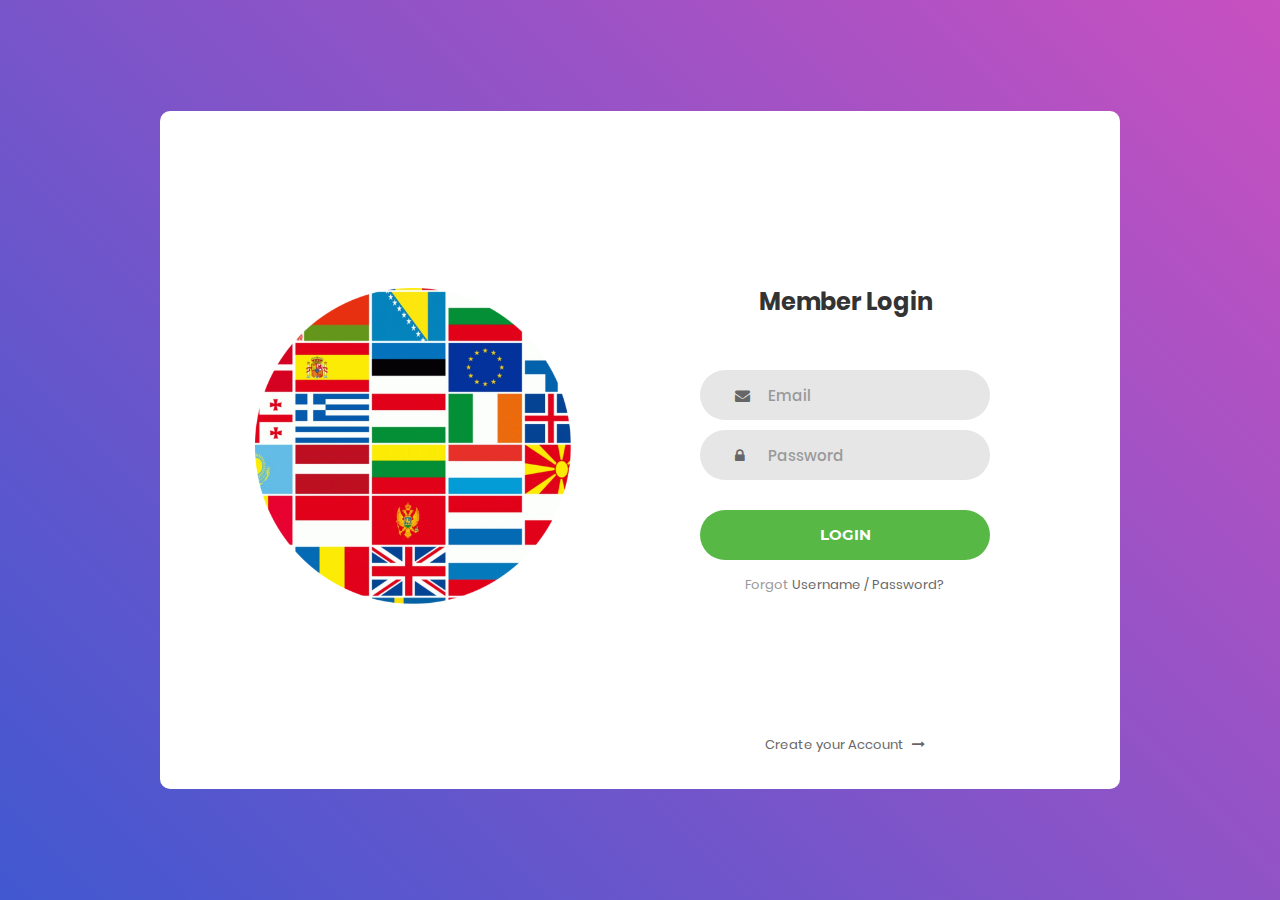
==== LearnCountries/Design/Login/index.html @ d8ca9828 "add design of login page" ====
<!DOCTYPE html>
<html lang="en">
<head>
	<title>Learn Countries</title>
	<meta charset="UTF-8">
	<meta name="viewport" content="width=device-width, initial-scale=1">
<!--===============================================================================================-->	
	<link rel="icon" type="image/png" href="images/icons/favicon.ico"/>
<!--===============================================================================================-->
	<link rel="stylesheet" type="text/css" href="vendor/bootstrap/css/bootstrap.min.css">
<!--===============================================================================================-->
	<link rel="stylesheet" type="text/css" href="fonts/font-awesome-4.7.0/css/font-awesome.min.css">
<!--===============================================================================================-->
	<link rel="stylesheet" type="text/css" href="vendor/animate/animate.css">
<!--===============================================================================================-->	
	<link rel="stylesheet" type="text/css" href="vendor/css-hamburgers/hamburgers.min.css">
<!--===============================================================================================-->
	<link rel="stylesheet" type="text/css" href="vendor/select2/select2.min.css">
<!--===============================================================================================-->
	<link rel="stylesheet" type="text/css" href="css/util.css">
	<link rel="stylesheet" type="text/css" href="css/main.css">
<!--===============================================================================================-->
</head>
<body>
	
	<div class="limiter">
		<div class="container-login100">
			<div class="wrap-login100">
				<div class="login100-pic js-tilt" data-tilt>
					<img src="images/fl.png" alt="IMG">
				</div>

				<form class="login100-form validate-form">
					<span class="login100-form-title">
						Member Login
					</span>

					<div class="wrap-input100 validate-input" data-validate = "Valid email is required: ex@abc.xyz">
						<input class="input100" type="text" name="email" placeholder="Email">
						<span class="focus-input100"></span>
						<span class="symbol-input100">
							<i class="fa fa-envelope" aria-hidden="true"></i>
						</span>
					</div>

					<div class="wrap-input100 validate-input" data-validate = "Password is required">
						<input class="input100" type="password" name="pass" placeholder="Password">
						<span class="focus-input100"></span>
						<span class="symbol-input100">
							<i class="fa fa-lock" aria-hidden="true"></i>
						</span>
					</div>
					
					<div class="container-login100-form-btn">
						<button class="login100-form-btn">
							Login
						</button>
					</div>

					<div class="text-center p-t-12">
						<span class="txt1">
							Forgot
						</span>
						<a class="txt2" href="#">
							Username / Password?
						</a>
					</div>

					<div class="text-center p-t-136">
						<a class="txt2" href="#">
							Create your Account
							<i class="fa fa-long-arrow-right m-l-5" aria-hidden="true"></i>
						</a>
					</div>
				</form>
			</div>
		</div>
	</div>
	
	

	
<!--===============================================================================================-->	
	<script src="vendor/jquery/jquery-3.2.1.min.js"></script>
<!--===============================================================================================-->
	<script src="vendor/bootstrap/js/popper.js"></script>
	<script src="vendor/bootstrap/js/bootstrap.min.js"></script>
<!--===============================================================================================-->
	<script src="vendor/select2/select2.min.js"></script>
<!--===============================================================================================-->
	<script src="vendor/tilt/tilt.jquery.min.js"></script>
	<script >
		$('.js-tilt').tilt({
			scale: 1.1
		})
	</script>
<!--===============================================================================================-->
	<script src="js/main.js"></script>

</body>
</html>
---- LearnCountries/Design/Login/vendor/css-hamburgers/hamburgers.min.css ----
/*!
 * Hamburgers
 * @description Tasty CSS-animated hamburgers
 * @author Jonathan Suh @jonsuh
 * @site https://jonsuh.com/hamburgers
 * @link https://github.com/jonsuh/hamburgers
 */.hamburger{font:inherit;display:inline-block;overflow:visible;margin:0;padding:15px;cursor:pointer;transition-timing-function:linear;transition-duration:.15s;transition-property:opacity,filter;text-transform:none;color:inherit;border:0;background-color:transparent}.hamburger:hover{opacity:.7}.hamburger-box{position:relative;display:inline-block;width:40px;height:24px}.hamburger-inner{top:50%;display:block;margin-top:-2px}.hamburger-inner,.hamburger-inner:after,.hamburger-inner:before{position:absolute;width:40px;height:4px;transition-timing-function:ease;transition-duration:.15s;transition-property:transform;border-radius:4px;background-color:#000}.hamburger-inner:after,.hamburger-inner:before{display:block;content:''}.hamburger-inner:before{top:-10px}.hamburger-inner:after{bottom:-10px}.hamburger--3dx .hamburger-box{perspective:80px}.hamburger--3dx .hamburger-inner{transition:transform .2s cubic-bezier(.645,.045,.355,1),background-color 0s cubic-bezier(.645,.045,.355,1) .1s}.hamburger--3dx .hamburger-inner:after,.hamburger--3dx .hamburger-inner:before{transition:transform 0s cubic-bezier(.645,.045,.355,1) .1s}.hamburger--3dx.is-active .hamburger-inner{transform:rotateY(180deg);background-color:transparent}.hamburger--3dx.is-active .hamburger-inner:before{transform:translate3d(0,10px,0) rotate(45deg)}.hamburger--3dx.is-active .hamburger-inner:after{transform:translate3d(0,-10px,0) rotate(-45deg)}.hamburger--3dx-r .hamburger-box{perspective:80px}.hamburger--3dx-r .hamburger-inner{transition:transform .2s cubic-bezier(.645,.045,.355,1),background-color 0s cubic-bezier(.645,.045,.355,1) .1s}.hamburger--3dx-r .hamburger-inner:after,.hamburger--3dx-r .hamburger-inner:before{transition:transform 0s cubic-bezier(.645,.045,.355,1) .1s}.hamburger--3dx-r.is-active .hamburger-inner{transform:rotateY(-180deg);background-color:transparent}.hamburger--3dx-r.is-active .hamburger-inner:before{transform:translate3d(0,10px,0) rotate(45deg)}.hamburger--3dx-r.is-active .hamburger-inner:after{transform:translate3d(0,-10px,0) rotate(-45deg)}.hamburger--3dy .hamburger-box{perspective:80px}.hamburger--3dy .hamburger-inner{transition:transform .2s cubic-bezier(.645,.045,.355,1),background-color 0s cubic-bezier(.645,.045,.355,1) .1s}.hamburger--3dy .hamburger-inner:after,.hamburger--3dy .hamburger-inner:before{transition:transform 0s cubic-bezier(.645,.045,.355,1) .1s}.hamburger--3dy.is-active .hamburger-inner{transform:rotateX(-180deg);background-color:transparent}.hamburger--3dy.is-active .hamburger-inner:before{transform:translate3d(0,10px,0) rotate(45deg)}.hamburger--3dy.is-active .hamburger-inner:after{transform:translate3d(0,-10px,0) rotate(-45deg)}.hamburger--3dy-r .hamburger-box{perspective:80px}.hamburger--3dy-r .hamburger-inner{transition:transform .2s cubic-bezier(.645,.045,.355,1),background-color 0s cubic-bezier(.645,.045,.355,1) .1s}.hamburger--3dy-r .hamburger-inner:after,.hamburger--3dy-r .hamburger-inner:before{transition:transform 0s cubic-bezier(.645,.045,.355,1) .1s}.hamburger--3dy-r.is-active .hamburger-inner{transform:rotateX(180deg);background-color:transparent}.hamburger--3dy-r.is-active .hamburger-inner:before{transform:translate3d(0,10px,0) rotate(45deg)}.hamburger--3dy-r.is-active .hamburger-inner:after{transform:translate3d(0,-10px,0) rotate(-45deg)}.hamburger--arrow.is-active .hamburger-inner:before{transform:translate3d(-8px,0,0) rotate(-45deg) scaleX(.7)}.hamburger--arrow.is-active .hamburger-inner:after{transform:translate3d(-8px,0,0) rotate(45deg) scaleX(.7)}.hamburger--arrow-r.is-active .hamburger-inner:before{transform:translate3d(8px,0,0) rotate(45deg) scaleX(.7)}.hamburger--arrow-r.is-active .hamburger-inner:after{transform:translate3d(8px,0,0) rotate(-45deg) scaleX(.7)}.hamburger--arrowalt .hamburger-inner:before{transition:top .1s ease .15s,transform .15s cubic-bezier(.165,.84,.44,1)}.hamburger--arrowalt .hamburger-inner:after{transition:bottom .1s ease .15s,transform .15s cubic-bezier(.165,.84,.44,1)}.hamburger--arrowalt.is-active .hamburger-inner:before{top:0;transition:top .1s ease,transform .15s cubic-bezier(.895,.03,.685,.22) .1s;transform:translate3d(-8px,-10px,0) rotate(-45deg) scaleX(.7)}.hamburger--arrowalt.is-active .hamburger-inner:after{bottom:0;transition:bottom .1s ease,transform .15s cubic-bezier(.895,.03,.685,.22) .1s;transform:translate3d(-8px,10px,0) rotate(45deg) scaleX(.7)}.hamburger--arrowalt-r .hamburger-inner:before{transition:top .1s ease .15s,transform .15s cubic-bezier(.165,.84,.44,1)}.hamburger--arrowalt-r .hamburger-inner:after{transition:bottom .1s ease .15s,transform .15s cubic-bezier(.165,.84,.44,1)}.hamburger--arrowalt-r.is-active .hamburger-inner:before{top:0;transition:top .1s ease,transform .15s cubic-bezier(.895,.03,.685,.22) .1s;transform:translate3d(8px,-10px,0) rotate(45deg) scaleX(.7)}.hamburger--arrowalt-r.is-active .hamburger-inner:after{bottom:0;transition:bottom .1s ease,transform .15s cubic-bezier(.895,.03,.685,.22) .1s;transform:translate3d(8px,10px,0) rotate(-45deg) scaleX(.7)}.hamburger--boring .hamburger-inner,.hamburger--boring .hamburger-inner:after,.hamburger--boring .hamburger-inner:before{transition-property:none}.hamburger--boring.is-active .hamburger-inner{transform:rotate(45deg)}.hamburger--boring.is-active .hamburger-inner:before{top:0;opacity:0}.hamburger--boring.is-active .hamburger-inner:after{bottom:0;transform:rotate(-90deg)}.hamburger--collapse .hamburger-inner{top:auto;bottom:0;transition-delay:.15s;transition-timing-function:cubic-bezier(.55,.055,.675,.19);transition-duration:.15s}.hamburger--collapse .hamburger-inner:after{top:-20px;transition:top .3s cubic-bezier(.33333,.66667,.66667,1) .3s,opacity .1s linear}.hamburger--collapse .hamburger-inner:before{transition:top .12s cubic-bezier(.33333,.66667,.66667,1) .3s,transform .15s cubic-bezier(.55,.055,.675,.19)}.hamburger--collapse.is-active .hamburger-inner{transition-delay:.32s;transition-timing-function:cubic-bezier(.215,.61,.355,1);transform:translate3d(0,-10px,0) rotate(-45deg)}.hamburger--collapse.is-active .hamburger-inner:after{top:0;transition:top .3s cubic-bezier(.33333,0,.66667,.33333),opacity .1s linear .27s;opacity:0}.hamburger--collapse.is-active .hamburger-inner:before{top:0;transition:top .12s cubic-bezier(.33333,0,.66667,.33333) .18s,transform .15s cubic-bezier(.215,.61,.355,1) .42s;transform:rotate(-90deg)}.hamburger--collapse-r .hamburger-inner{top:auto;bottom:0;transition-delay:.15s;transition-timing-function:cubic-bezier(.55,.055,.675,.19);transition-duration:.15s}.hamburger--collapse-r .hamburger-inner:after{top:-20px;transition:top .3s cubic-bezier(.33333,.66667,.66667,1) .3s,opacity .1s linear}.hamburger--collapse-r .hamburger-inner:before{transition:top .12s cubic-bezier(.33333,.66667,.66667,1) .3s,transform .15s cubic-bezier(.55,.055,.675,.19)}.hamburger--collapse-r.is-active .hamburger-inner{transition-delay:.32s;transition-timing-function:cubic-bezier(.215,.61,.355,1);transform:translate3d(0,-10px,0) rotate(45deg)}.hamburger--collapse-r.is-active .hamburger-inner:after{top:0;transition:top .3s cubic-bezier(.33333,0,.66667,.33333),opacity .1s linear .27s;opacity:0}.hamburger--collapse-r.is-active .hamburger-inner:before{top:0;transition:top .12s cubic-bezier(.33333,0,.66667,.33333) .18s,transform .15s cubic-bezier(.215,.61,.355,1) .42s;transform:rotate(90deg)}.hamburger--elastic .hamburger-inner{top:2px;transition-timing-function:cubic-bezier(.68,-.55,.265,1.55);transition-duration:.4s}.hamburger--elastic .hamburger-inner:before{top:10px;transition:opacity .15s ease .4s}.hamburger--elastic .hamburger-inner:after{top:20px;transition:transform .4s cubic-bezier(.68,-.55,.265,1.55)}.hamburger--elastic.is-active .hamburger-inner{transition-delay:.1s;transform:translate3d(0,10px,0) rotate(135deg)}.hamburger--elastic.is-active .hamburger-inner:before{transition-delay:0s;opacity:0}.hamburger--elastic.is-active .hamburger-inner:after{transition-delay:.1s;transform:translate3d(0,-20px,0) rotate(-270deg)}.hamburger--elastic-r .hamburger-inner{top:2px;transition-timing-function:cubic-bezier(.68,-.55,.265,1.55);transition-duration:.4s}.hamburger--elastic-r .hamburger-inner:before{top:10px;transition:opacity .15s ease .4s}.hamburger--elastic-r .hamburger-inner:after{top:20px;transition:transform .4s cubic-bezier(.68,-.55,.265,1.55)}.hamburger--elastic-r.is-active .hamburger-inner{transition-delay:.1s;transform:translate3d(0,10px,0) rotate(-135deg)}.hamburger--elastic-r.is-active .hamburger-inner:before{transition-delay:0s;opacity:0}.hamburger--elastic-r.is-active .hamburger-inner:after{transition-delay:.1s;transform:translate3d(0,-20px,0) rotate(270deg)}.hamburger--emphatic{overflow:hidden}.hamburger--emphatic .hamburger-inner{transition:background-color .2s ease-in .25s}.hamburger--emphatic .hamburger-inner:before{left:0;transition:transform .2s cubic-bezier(.6,.04,.98,.335),top .05s linear .2s,left .2s ease-in .25s}.hamburger--emphatic .hamburger-inner:after{top:10px;right:0;transition:transform .2s cubic-bezier(.6,.04,.98,.335),top .05s linear .2s,right .2s ease-in .25s}.hamburger--emphatic.is-active .hamburger-inner{transition-delay:0s;transition-timing-function:ease-out;background-color:transparent}.hamburger--emphatic.is-active .hamburger-inner:before{top:-80px;left:-80px;transition:left .2s ease-out,top .05s linear .2s,transform .2s cubic-bezier(.075,.82,.165,1) .25s;transform:translate3d(80px,80px,0) rotate(45deg)}.hamburger--emphatic.is-active .hamburger-inner:after{top:-80px;right:-80px;transition:right .2s ease-out,top .05s linear .2s,transform .2s cubic-bezier(.075,.82,.165,1) .25s;transform:translate3d(-80px,80px,0) rotate(-45deg)}.hamburger--emphatic-r{overflow:hidden}.hamburger--emphatic-r .hamburger-inner{transition:background-color .2s ease-in .25s}.hamburger--emphatic-r .hamburger-inner:before{left:0;transition:transform .2s cubic-bezier(.6,.04,.98,.335),top .05s linear .2s,left .2s ease-in .25s}.hamburger--emphatic-r .hamburger-inner:after{top:10px;right:0;transition:transform .2s cubic-bezier(.6,.04,.98,.335),top .05s linear .2s,right .2s ease-in .25s}.hamburger--emphatic-r.is-active .hamburger-inner{transition-delay:0s;transition-timing-function:ease-out;background-color:transparent}.hamburger--emphatic-r.is-active .hamburger-inner:before{top:80px;left:-80px;transition:left .2s ease-out,top .05s linear .2s,transform .2s cubic-bezier(.075,.82,.165,1) .25s;transform:translate3d(80px,-80px,0) rotate(-45deg)}.hamburger--emphatic-r.is-active .hamburger-inner:after{top:80px;right:-80px;transition:right .2s ease-out,top .05s linear .2s,transform .2s cubic-bezier(.075,.82,.165,1) .25s;transform:translate3d(-80px,-80px,0) rotate(45deg)}.hamburger--slider .hamburger-inner{top:2px}.hamburger--slider .hamburger-inner:before{top:10px;transition-timing-function:ease;transition-duration:.2s;transition-property:transform,opacity}.hamburger--slider .hamburger-inner:after{top:20px}.hamburger--slider.is-active .hamburger-inner{transform:translate3d(0,10px,0) rotate(45deg)}.hamburger--slider.is-active .hamburger-inner:before{transform:rotate(-45deg) translate3d(-5.71429px,-6px,0);opacity:0}.hamburger--slider.is-active .hamburger-inner:after{transform:translate3d(0,-20px,0) rotate(-90deg)}.hamburger--slider-r .hamburger-inner{top:2px}.hamburger--slider-r .hamburger-inner:before{top:10px;transition-timing-function:ease;transition-duration:.2s;transition-property:transform,opacity}.hamburger--slider-r .hamburger-inner:after{top:20px}.hamburger--slider-r.is-active .hamburger-inner{transform:translate3d(0,10px,0) rotate(-45deg)}.hamburger--slider-r.is-active .hamburger-inner:before{transform:rotate(45deg) translate3d(5.71429px,-6px,0);opacity:0}.hamburger--slider-r.is-active .hamburger-inner:after{transform:translate3d(0,-20px,0) rotate(90deg)}.hamburger--spring .hamburger-inner{top:2px;transition:background-color 0s linear .15s}.hamburger--spring .hamburger-inner:before{top:10px;transition:top .12s cubic-bezier(.33333,.66667,.66667,1) .3s,transform .15s cubic-bezier(.55,.055,.675,.19)}.hamburger--spring .hamburger-inner:after{top:20px;transition:top .3s cubic-bezier(.33333,.66667,.66667,1) .3s,transform .15s cubic-bezier(.55,.055,.675,.19)}.hamburger--spring.is-active .hamburger-inner{transition-delay:.32s;background-color:transparent}.hamburger--spring.is-active .hamburger-inner:before{top:0;transition:top .12s cubic-bezier(.33333,0,.66667,.33333) .18s,transform .15s cubic-bezier(.215,.61,.355,1) .32s;transform:translate3d(0,10px,0) rotate(45deg)}.hamburger--spring.is-active .hamburger-inner:after{top:0;transition:top .3s cubic-bezier(.33333,0,.66667,.33333),transform .15s cubic-bezier(.215,.61,.355,1) .32s;transform:translate3d(0,10px,0) rotate(-45deg)}.hamburger--spring-r .hamburger-inner{top:auto;bottom:0;transition-delay:0s;transition-timing-function:cubic-bezier(.55,.055,.675,.19);transition-duration:.15s}.hamburger--spring-r .hamburger-inner:after{top:-20px;transition:top .3s cubic-bezier(.33333,.66667,.66667,1) .3s,opacity 0s linear}.hamburger--spring-r .hamburger-inner:before{transition:top .12s cubic-bezier(.33333,.66667,.66667,1) .3s,transform .15s cubic-bezier(.55,.055,.675,.19)}.hamburger--spring-r.is-active .hamburger-inner{transition-delay:.32s;transition-timing-function:cubic-bezier(.215,.61,.355,1);transform:translate3d(0,-10px,0) rotate(-45deg)}.hamburger--spring-r.is-active .hamburger-inner:after{top:0;transition:top .3s cubic-bezier(.33333,0,.66667,.33333),opacity 0s linear .32s;opacity:0}.hamburger--spring-r.is-active .hamburger-inner:before{top:0;transition:top .12s cubic-bezier(.33333,0,.66667,.33333) .18s,transform .15s cubic-bezier(.215,.61,.355,1) .32s;transform:rotate(90deg)}.hamburger--stand .hamburger-inner{transition:transform .1s cubic-bezier(.55,.055,.675,.19) .22s,background-color 0s linear .1s}.hamburger--stand .hamburger-inner:before{transition:top .1s ease-in .1s,transform .1s cubic-bezier(.55,.055,.675,.19) 0s}.hamburger--stand .hamburger-inner:after{transition:bottom .1s ease-in .1s,transform .1s cubic-bezier(.55,.055,.675,.19) 0s}.hamburger--stand.is-active .hamburger-inner{transition:transform .1s cubic-bezier(.215,.61,.355,1) 0s,background-color 0s linear .22s;transform:rotate(90deg);background-color:transparent}.hamburger--stand.is-active .hamburger-inner:before{top:0;transition:top .1s ease-out .12s,transform .1s cubic-bezier(.215,.61,.355,1) .22s;transform:rotate(-45deg)}.hamburger--stand.is-active .hamburger-inner:after{bottom:0;transition:bottom .1s ease-out .12s,transform .1s cubic-bezier(.215,.61,.355,1) .22s;transform:rotate(45deg)}.hamburger--stand-r .hamburger-inner{transition:transform .1s cubic-bezier(.55,.055,.675,.19) .22s,background-color 0s linear .1s}.hamburger--stand-r .hamburger-inner:before{transition:top .1s ease-in .1s,transform .1s cubic-bezier(.55,.055,.675,.19) 0s}.hamburger--stand-r .hamburger-inner:after{transition:bottom .1s ease-in .1s,transform .1s cubic-bezier(.55,.055,.675,.19) 0s}.hamburger--stand-r.is-active .hamburger-inner{transition:transform .1s cubic-bezier(.215,.61,.355,1) 0s,background-color 0s linear .22s;transform:rotate(-90deg);background-color:transparent}.hamburger--stand-r.is-active .hamburger-inner:before{top:0;transition:top .1s ease-out .12s,transform .1s cubic-bezier(.215,.61,.355,1) .22s;transform:rotate(-45deg)}.hamburger--stand-r.is-active .hamburger-inner:after{bottom:0;transition:bottom .1s ease-out .12s,transform .1s cubic-bezier(.215,.61,.355,1) .22s;transform:rotate(45deg)}.hamburger--spin .hamburger-inner{transition-timing-function:cubic-bezier(.55,.055,.675,.19);transition-duration:.3s}.hamburger--spin .hamburger-inner:before{transition:top .1s ease-in .34s,opacity .1s ease-in}.hamburger--spin .hamburger-inner:after{transition:bottom .1s ease-in .34s,transform .3s cubic-bezier(.55,.055,.675,.19)}.hamburger--spin.is-active .hamburger-inner{transition-delay:.14s;transition-timing-function:cubic-bezier(.215,.61,.355,1);transform:rotate(225deg)}.hamburger--spin.is-active .hamburger-inner:before{top:0;transition:top .1s ease-out,opacity .1s ease-out .14s;opacity:0}.hamburger--spin.is-active .hamburger-inner:after{bottom:0;transition:bottom .1s ease-out,transform .3s cubic-bezier(.215,.61,.355,1) .14s;transform:rotate(-90deg)}.hamburger--spin-r .hamburger-inner{transition-timing-function:cubic-bezier(.55,.055,.675,.19);transition-duration:.3s}.hamburger--spin-r .hamburger-inner:before{transition:top .1s ease-in .34s,opacity .1s ease-in}.hamburger--spin-r .hamburger-inner:after{transition:bottom .1s ease-in .34s,transform .3s cubic-bezier(.55,.055,.675,.19)}.hamburger--spin-r.is-active .hamburger-inner{transition-delay:.14s;transition-timing-function:cubic-bezier(.215,.61,.355,1);transform:rotate(-225deg)}.hamburger--spin-r.is-active .hamburger-inner:before{top:0;transition:top .1s ease-out,opacity .1s ease-out .14s;opacity:0}.hamburger--spin-r.is-active .hamburger-inner:after{bottom:0;transition:bottom .1s ease-out,transform .3s cubic-bezier(.215,.61,.355,1) .14s;transform:rotate(90deg)}.hamburger--squeeze .hamburger-inner{transition-timing-function:cubic-bezier(.55,.055,.675,.19);transition-duration:.1s}.hamburger--squeeze .hamburger-inner:before{transition:top .1s ease .14s,opacity .1s ease}.hamburger--squeeze .hamburger-inner:after{transition:bottom .1s ease .14s,transform .1s cubic-bezier(.55,.055,.675,.19)}.hamburger--squeeze.is-active .hamburger-inner{transition-delay:.14s;transition-timing-function:cubic-bezier(.215,.61,.355,1);transform:rotate(45deg)}.hamburger--squeeze.is-active .hamburger-inner:before{top:0;transition:top .1s ease,opacity .1s ease .14s;opacity:0}.hamburger--squeeze.is-active .hamburger-inner:after{bottom:0;transition:bottom .1s ease,transform .1s cubic-bezier(.215,.61,.355,1) .14s;transform:rotate(-90deg)}.hamburger--vortex .hamburger-inner{transition-timing-function:cubic-bezier(.19,1,.22,1);transition-duration:.3s}.hamburger--vortex .hamburger-inner:after,.hamburger--vortex .hamburger-inner:before{transition-delay:.1s;transition-timing-function:linear;transition-duration:0s}.hamburger--vortex .hamburger-inner:before{transition-property:top,opacity}.hamburger--vortex .hamburger-inner:after{transition-property:bottom,transform}.hamburger--vortex.is-active .hamburger-inner{transition-timing-function:cubic-bezier(.19,1,.22,1);transform:rotate(765deg)}.hamburger--vortex.is-active .hamburger-inner:after,.hamburger--vortex.is-active .hamburger-inner:before{transition-delay:0s}.hamburger--vortex.is-active .hamburger-inner:before{top:0;opacity:0}.hamburger--vortex.is-active .hamburger-inner:after{bottom:0;transform:rotate(90deg)}.hamburger--vortex-r .hamburger-inner{transition-timing-function:cubic-bezier(.19,1,.22,1);transition-duration:.3s}.hamburger--vortex-r .hamburger-inner:after,.hamburger--vortex-r .hamburger-inner:before{transition-delay:.1s;transition-timing-function:linear;transition-duration:0s}.hamburger--vortex-r .hamburger-inner:before{transition-property:top,opacity}.hamburger--vortex-r .hamburger-inner:after{transition-property:bottom,transform}.hamburger--vortex-r.is-active .hamburger-inner{transition-timing-function:cubic-bezier(.19,1,.22,1);transform:rotate(-765deg)}.hamburger--vortex-r.is-active .hamburger-inner:after,.hamburger--vortex-r.is-active .hamburger-inner:before{transition-delay:0s}.hamburger--vortex-r.is-active .hamburger-inner:before{top:0;opacity:0}.hamburger--vortex-r.is-active .hamburger-inner:after{bottom:0;transform:rotate(-90deg)}
---- LearnCountries/Design/Login/css/util.css ----
/*[ FONT SIZE ]
///////////////////////////////////////////////////////////
*/
.fs-1 {font-size: 1px;}
.fs-2 {font-size: 2px;}
.fs-3 {font-size: 3px;}
.fs-4 {font-size: 4px;}
.fs-5 {font-size: 5px;}
.fs-6 {font-size: 6px;}
.fs-7 {font-size: 7px;}
.fs-8 {font-size: 8px;}
.fs-9 {font-size: 9px;}
.fs-10 {font-size: 10px;}
.fs-11 {font-size: 11px;}
.fs-12 {font-size: 12px;}
.fs-13 {font-size: 13px;}
.fs-14 {font-size: 14px;}
.fs-15 {font-size: 15px;}
.fs-16 {font-size: 16px;}
.fs-17 {font-size: 17px;}
.fs-18 {font-size: 18px;}
.fs-19 {font-size: 19px;}
.fs-20 {font-size: 20px;}
.fs-21 {font-size: 21px;}
.fs-22 {font-size: 22px;}
.fs-23 {font-size: 23px;}
.fs-24 {font-size: 24px;}
.fs-25 {font-size: 25px;}
.fs-26 {font-size: 26px;}
.fs-27 {font-size: 27px;}
.fs-28 {font-size: 28px;}
.fs-29 {font-size: 29px;}
.fs-30 {font-size: 30px;}
.fs-31 {font-size: 31px;}
.fs-32 {font-size: 32px;}
.fs-33 {font-size: 33px;}
.fs-34 {font-size: 34px;}
.fs-35 {font-size: 35px;}
.fs-36 {font-size: 36px;}
.fs-37 {font-size: 37px;}
.fs-38 {font-size: 38px;}
.fs-39 {font-size: 39px;}
.fs-40 {font-size: 40px;}
.fs-41 {font-size: 41px;}
.fs-42 {font-size: 42px;}
.fs-43 {font-size: 43px;}
.fs-44 {font-size: 44px;}
.fs-45 {font-size: 45px;}
.fs-46 {font-size: 46px;}
.fs-47 {font-size: 47px;}
.fs-48 {font-size: 48px;}
.fs-49 {font-size: 49px;}
.fs-50 {font-size: 50px;}
.fs-51 {font-size: 51px;}
.fs-52 {font-size: 52px;}
.fs-53 {font-size: 53px;}
.fs-54 {font-size: 54px;}
.fs-55 {font-size: 55px;}
.fs-56 {font-size: 56px;}
.fs-57 {font-size: 57px;}
.fs-58 {font-size: 58px;}
.fs-59 {font-size: 59px;}
.fs-60 {font-size: 60px;}
.fs-61 {font-size: 61px;}
.fs-62 {font-size: 62px;}
.fs-63 {font-size: 63px;}
.fs-64 {font-size: 64px;}
.fs-65 {font-size: 65px;}
.fs-66 {font-size: 66px;}
.fs-67 {font-size: 67px;}
.fs-68 {font-size: 68px;}
.fs-69 {font-size: 69px;}
.fs-70 {font-size: 70px;}
.fs-71 {font-size: 71px;}
.fs-72 {font-size: 72px;}
.fs-73 {font-size: 73px;}
.fs-74 {font-size: 74px;}
.fs-75 {font-size: 75px;}
.fs-76 {font-size: 76px;}
.fs-77 {font-size: 77px;}
.fs-78 {font-size: 78px;}
.fs-79 {font-size: 79px;}
.fs-80 {font-size: 80px;}
.fs-81 {font-size: 81px;}
.fs-82 {font-size: 82px;}
.fs-83 {font-size: 83px;}
.fs-84 {font-size: 84px;}
.fs-85 {font-size: 85px;}
.fs-86 {font-size: 86px;}
.fs-87 {font-size: 87px;}
.fs-88 {font-size: 88px;}
.fs-89 {font-size: 89px;}
.fs-90 {font-size: 90px;}
.fs-91 {font-size: 91px;}
.fs-92 {font-size: 92px;}
.fs-93 {font-size: 93px;}
.fs-94 {font-size: 94px;}
.fs-95 {font-size: 95px;}
.fs-96 {font-size: 96px;}
.fs-97 {font-size: 97px;}
.fs-98 {font-size: 98px;}
.fs-99 {font-size: 99px;}
.fs-100 {font-size: 100px;}
.fs-101 {font-size: 101px;}
.fs-102 {font-size: 102px;}
.fs-103 {font-size: 103px;}
.fs-104 {font-size: 104px;}
.fs-105 {font-size: 105px;}
.fs-106 {font-size: 106px;}
.fs-107 {font-size: 107px;}
.fs-108 {font-size: 108px;}
.fs-109 {font-size: 109px;}
.fs-110 {font-size: 110px;}
.fs-111 {font-size: 111px;}
.fs-112 {font-size: 112px;}
.fs-113 {font-size: 113px;}
.fs-114 {font-size: 114px;}
.fs-115 {font-size: 115px;}
.fs-116 {font-size: 116px;}
.fs-117 {font-size: 117px;}
.fs-118 {font-size: 118px;}
.fs-119 {font-size: 119px;}
.fs-120 {font-size: 120px;}
.fs-121 {font-size: 121px;}
.fs-122 {font-size: 122px;}
.fs-123 {font-size: 123px;}
.fs-124 {font-size: 124px;}
.fs-125 {font-size: 125px;}
.fs-126 {font-size: 126px;}
.fs-127 {font-size: 127px;}
.fs-128 {font-size: 128px;}
.fs-129 {font-size: 129px;}
.fs-130 {font-size: 130px;}
.fs-131 {font-size: 131px;}
.fs-132 {font-size: 132px;}
.fs-133 {font-size: 133px;}
.fs-134 {font-size: 134px;}
.fs-135 {font-size: 135px;}
.fs-136 {font-size: 136px;}
.fs-137 {font-size: 137px;}
.fs-138 {font-size: 138px;}
.fs-139 {font-size: 139px;}
.fs-140 {font-size: 140px;}
.fs-141 {font-size: 141px;}
.fs-142 {font-size: 142px;}
.fs-143 {font-size: 143px;}
.fs-144 {font-size: 144px;}
.fs-145 {font-size: 145px;}
.fs-146 {font-size: 146px;}
.fs-147 {font-size: 147px;}
.fs-148 {font-size: 148px;}
.fs-149 {font-size: 149px;}
.fs-150 {font-size: 150px;}
.fs-151 {font-size: 151px;}
.fs-152 {font-size: 152px;}
.fs-153 {font-size: 153px;}
.fs-154 {font-size: 154px;}
.fs-155 {font-size: 155px;}
.fs-156 {font-size: 156px;}
.fs-157 {font-size: 157px;}
.fs-158 {font-size: 158px;}
.fs-159 {font-size: 159px;}
.fs-160 {font-size: 160px;}
.fs-161 {font-size: 161px;}
.fs-162 {font-size: 162px;}
.fs-163 {font-size: 163px;}
.fs-164 {font-size: 164px;}
.fs-165 {font-size: 165px;}
.fs-166 {font-size: 166px;}
.fs-167 {font-size: 167px;}
.fs-168 {font-size: 168px;}
.fs-169 {font-size: 169px;}
.fs-170 {font-size: 170px;}
.fs-171 {font-size: 171px;}
.fs-172 {font-size: 172px;}
.fs-173 {font-size: 173px;}
.fs-174 {font-size: 174px;}
.fs-175 {font-size: 175px;}
.fs-176 {font-size: 176px;}
.fs-177 {font-size: 177px;}
.fs-178 {font-size: 178px;}
.fs-179 {font-size: 179px;}
.fs-180 {font-size: 180px;}
.fs-181 {font-size: 181px;}
.fs-182 {font-size: 182px;}
.fs-183 {font-size: 183px;}
.fs-184 {font-size: 184px;}
.fs-185 {font-size: 185px;}
.fs-186 {font-size: 186px;}
.fs-187 {font-size: 187px;}
.fs-188 {font-size: 188px;}
.fs-189 {font-size: 189px;}
.fs-190 {font-size: 190px;}
.fs-191 {font-size: 191px;}
.fs-192 {font-size: 192px;}
.fs-193 {font-size: 193px;}
.fs-194 {font-size: 194px;}
.fs-195 {font-size: 195px;}
.fs-196 {font-size: 196px;}
.fs-197 {font-size: 197px;}
.fs-198 {font-size: 198px;}
.fs-199 {font-size: 199px;}
.fs-200 {font-size: 200px;}

/*[ PADDING ]
///////////////////////////////////////////////////////////
*/
.p-t-0 {padding-top: 0px;}
.p-t-1 {padding-top: 1px;}
.p-t-2 {padding-top: 2px;}
.p-t-3 {padding-top: 3px;}
.p-t-4 {padding-top: 4px;}
.p-t-5 {padding-top: 5px;}
.p-t-6 {padding-top: 6px;}
.p-t-7 {padding-top: 7px;}
.p-t-8 {padding-top: 8px;}
.p-t-9 {padding-top: 9px;}
.p-t-10 {padding-top: 10px;}
.p-t-11 {padding-top: 11px;}
.p-t-12 {padding-top: 12px;}
.p-t-13 {padding-top: 13px;}
.p-t-14 {padding-top: 14px;}
.p-t-15 {padding-top: 15px;}
.p-t-16 {padding-top: 16px;}
.p-t-17 {padding-top: 17px;}
.p-t-18 {padding-top: 18px;}
.p-t-19 {padding-top: 19px;}
.p-t-20 {padding-top: 20px;}
.p-t-21 {padding-top: 21px;}
.p-t-22 {padding-top: 22px;}
.p-t-23 {padding-top: 23px;}
.p-t-24 {padding-top: 24px;}
.p-t-25 {padding-top: 25px;}
.p-t-26 {padding-top: 26px;}
.p-t-27 {padding-top: 27px;}
.p-t-28 {padding-top: 28px;}
.p-t-29 {padding-top: 29px;}
.p-t-30 {padding-top: 30px;}
.p-t-31 {padding-top: 31px;}
.p-t-32 {padding-top: 32px;}
.p-t-33 {padding-top: 33px;}
.p-t-34 {padding-top: 34px;}
.p-t-35 {padding-top: 35px;}
.p-t-36 {padding-top: 36px;}
.p-t-37 {padding-top: 37px;}
.p-t-38 {padding-top: 38px;}
.p-t-39 {padding-top: 39px;}
.p-t-40 {padding-top: 40px;}
.p-t-41 {padding-top: 41px;}
.p-t-42 {padding-top: 42px;}
.p-t-43 {padding-top: 43px;}
.p-t-44 {padding-top: 44px;}
.p-t-45 {padding-top: 45px;}
.p-t-46 {padding-top: 46px;}
.p-t-47 {padding-top: 47px;}
.p-t-48 {padding-top: 48px;}
.p-t-49 {padding-top: 49px;}
.p-t-50 {padding-top: 50px;}
.p-t-51 {padding-top: 51px;}
.p-t-52 {padding-top: 52px;}
.p-t-53 {padding-top: 53px;}
.p-t-54 {padding-top: 54px;}
.p-t-55 {padding-top: 55px;}
.p-t-56 {padding-top: 56px;}
.p-t-57 {padding-top: 57px;}
.p-t-58 {padding-top: 58px;}
.p-t-59 {padding-top: 59px;}
.p-t-60 {padding-top: 60px;}
.p-t-61 {padding-top: 61px;}
.p-t-62 {padding-top: 62px;}
.p-t-63 {padding-top: 63px;}
.p-t-64 {padding-top: 64px;}
.p-t-65 {padding-top: 65px;}
.p-t-66 {padding-top: 66px;}
.p-t-67 {padding-top: 67px;}
.p-t-68 {padding-top: 68px;}
.p-t-69 {padding-top: 69px;}
.p-t-70 {padding-top: 70px;}
.p-t-71 {padding-top: 71px;}
.p-t-72 {padding-top: 72px;}
.p-t-73 {padding-top: 73px;}
.p-t-74 {padding-top: 74px;}
.p-t-75 {padding-top: 75px;}
.p-t-76 {padding-top: 76px;}
.p-t-77 {padding-top: 77px;}
.p-t-78 {padding-top: 78px;}
.p-t-79 {padding-top: 79px;}
.p-t-80 {padding-top: 80px;}
.p-t-81 {padding-top: 81px;}
.p-t-82 {padding-top: 82px;}
.p-t-83 {padding-top: 83px;}
.p-t-84 {padding-top: 84px;}
.p-t-85 {padding-top: 85px;}
.p-t-86 {padding-top: 86px;}
.p-t-87 {padding-top: 87px;}
.p-t-88 {padding-top: 88px;}
.p-t-89 {padding-top: 89px;}
.p-t-90 {padding-top: 90px;}
.p-t-91 {padding-top: 91px;}
.p-t-92 {padding-top: 92px;}
.p-t-93 {padding-top: 93px;}
.p-t-94 {padding-top: 94px;}
.p-t-95 {padding-top: 95px;}
.p-t-96 {padding-top: 96px;}
.p-t-97 {padding-top: 97px;}
.p-t-98 {padding-top: 98px;}
.p-t-99 {padding-top: 99px;}
.p-t-100 {padding-top: 100px;}
.p-t-101 {padding-top: 101px;}
.p-t-102 {padding-top: 102px;}
.p-t-103 {padding-top: 103px;}
.p-t-104 {padding-top: 104px;}
.p-t-105 {padding-top: 105px;}
.p-t-106 {padding-top: 106px;}
.p-t-107 {padding-top: 107px;}
.p-t-108 {padding-top: 108px;}
.p-t-109 {padding-top: 109px;}
.p-t-110 {padding-top: 110px;}
.p-t-111 {padding-top: 111px;}
.p-t-112 {padding-top: 112px;}
.p-t-113 {padding-top: 113px;}
.p-t-114 {padding-top: 114px;}
.p-t-115 {padding-top: 115px;}
.p-t-116 {padding-top: 116px;}
.p-t-117 {padding-top: 117px;}
.p-t-118 {padding-top: 118px;}
.p-t-119 {padding-top: 119px;}
.p-t-120 {padding-top: 120px;}
.p-t-121 {padding-top: 121px;}
.p-t-122 {padding-top: 122px;}
.p-t-123 {padding-top: 123px;}
.p-t-124 {padding-top: 124px;}
.p-t-125 {padding-top: 125px;}
.p-t-126 {padding-top: 126px;}
.p-t-127 {padding-top: 127px;}
.p-t-128 {padding-top: 128px;}
.p-t-129 {padding-top: 129px;}
.p-t-130 {padding-top: 130px;}
.p-t-131 {padding-top: 131px;}
.p-t-132 {padding-top: 132px;}
.p-t-133 {padding-top: 133px;}
.p-t-134 {padding-top: 134px;}
.p-t-135 {padding-top: 135px;}
.p-t-136 {padding-top: 136px;}
.p-t-137 {padding-top: 137px;}
.p-t-138 {padding-top: 138px;}
.p-t-139 {padding-top: 139px;}
.p-t-140 {padding-top: 140px;}
.p-t-141 {padding-top: 141px;}
.p-t-142 {padding-top: 142px;}
.p-t-143 {padding-top: 143px;}
.p-t-144 {padding-top: 144px;}
.p-t-145 {padding-top: 145px;}
.p-t-146 {padding-top: 146px;}
.p-t-147 {padding-top: 147px;}
.p-t-148 {padding-top: 148px;}
.p-t-149 {padding-top: 149px;}
.p-t-150 {padding-top: 150px;}
.p-t-151 {padding-top: 151px;}
.p-t-152 {padding-top: 152px;}
.p-t-153 {padding-top: 153px;}
.p-t-154 {padding-top: 154px;}
.p-t-155 {padding-top: 155px;}
.p-t-156 {padding-top: 156px;}
.p-t-157 {padding-top: 157px;}
.p-t-158 {padding-top: 158px;}
.p-t-159 {padding-top: 159px;}
.p-t-160 {padding-top: 160px;}
.p-t-161 {padding-top: 161px;}
.p-t-162 {padding-top: 162px;}
.p-t-163 {padding-top: 163px;}
.p-t-164 {padding-top: 164px;}
.p-t-165 {padding-top: 165px;}
.p-t-166 {padding-top: 166px;}
.p-t-167 {padding-top: 167px;}
.p-t-168 {padding-top: 168px;}
.p-t-169 {padding-top: 169px;}
.p-t-170 {padding-top: 170px;}
.p-t-171 {padding-top: 171px;}
.p-t-172 {padding-top: 172px;}
.p-t-173 {padding-top: 173px;}
.p-t-174 {padding-top: 174px;}
.p-t-175 {padding-top: 175px;}
.p-t-176 {padding-top: 176px;}
.p-t-177 {padding-top: 177px;}
.p-t-178 {padding-top: 178px;}
.p-t-179 {padding-top: 179px;}
.p-t-180 {padding-top: 180px;}
.p-t-181 {padding-top: 181px;}
.p-t-182 {padding-top: 182px;}
.p-t-183 {padding-top: 183px;}
.p-t-184 {padding-top: 184px;}
.p-t-185 {padding-top: 185px;}
.p-t-186 {padding-top: 186px;}
.p-t-187 {padding-top: 187px;}
.p-t-188 {padding-top: 188px;}
.p-t-189 {padding-top: 189px;}
.p-t-190 {padding-top: 190px;}
.p-t-191 {padding-top: 191px;}
.p-t-192 {padding-top: 192px;}
.p-t-193 {padding-top: 193px;}
.p-t-194 {padding-top: 194px;}
.p-t-195 {padding-top: 195px;}
.p-t-196 {padding-top: 196px;}
.p-t-197 {padding-top: 197px;}
.p-t-198 {padding-top: 198px;}
.p-t-199 {padding-top: 199px;}
.p-t-200 {padding-top: 200px;}
.p-t-201 {padding-top: 201px;}
.p-t-202 {padding-top: 202px;}
.p-t-203 {padding-top: 203px;}
.p-t-204 {padding-top: 204px;}
.p-t-205 {padding-top: 205px;}
.p-t-206 {padding-top: 206px;}
.p-t-207 {padding-top: 207px;}
.p-t-208 {padding-top: 208px;}
.p-t-209 {padding-top: 209px;}
.p-t-210 {padding-top: 210px;}
.p-t-211 {padding-top: 211px;}
.p-t-212 {padding-top: 212px;}
.p-t-213 {padding-top: 213px;}
.p-t-214 {padding-top: 214px;}
.p-t-215 {padding-top: 215px;}
.p-t-216 {padding-top: 216px;}
.p-t-217 {padding-top: 217px;}
.p-t-218 {padding-top: 218px;}
.p-t-219 {padding-top: 219px;}
.p-t-220 {padding-top: 220px;}
.p-t-221 {padding-top: 221px;}
.p-t-222 {padding-top: 222px;}
.p-t-223 {padding-top: 223px;}
.p-t-224 {padding-top: 224px;}
.p-t-225 {padding-top: 225px;}
.p-t-226 {padding-top: 226px;}
.p-t-227 {padding-top: 227px;}
.p-t-228 {padding-top: 228px;}
.p-t-229 {padding-top: 229px;}
.p-t-230 {padding-top: 230px;}
.p-t-231 {padding-top: 231px;}
.p-t-232 {padding-top: 232px;}
.p-t-233 {padding-top: 233px;}
.p-t-234 {padding-top: 234px;}
.p-t-235 {padding-top: 235px;}
.p-t-236 {padding-top: 236px;}
.p-t-237 {padding-top: 237px;}
.p-t-238 {padding-top: 238px;}
.p-t-239 {padding-top: 239px;}
.p-t-240 {padding-top: 240px;}
.p-t-241 {padding-top: 241px;}
.p-t-242 {padding-top: 242px;}
.p-t-243 {padding-top: 243px;}
.p-t-244 {padding-top: 244px;}
.p-t-245 {padding-top: 245px;}
.p-t-246 {padding-top: 246px;}
.p-t-247 {padding-top: 247px;}
.p-t-248 {padding-top: 248px;}
.p-t-249 {padding-top: 249px;}
.p-t-250 {padding-top: 250px;}
.p-b-0 {padding-bottom: 0px;}
.p-b-1 {padding-bottom: 1px;}
.p-b-2 {padding-bottom: 2px;}
.p-b-3 {padding-bottom: 3px;}
.p-b-4 {padding-bottom: 4px;}
.p-b-5 {padding-bottom: 5px;}
.p-b-6 {padding-bottom: 6px;}
.p-b-7 {padding-bottom: 7px;}
.p-b-8 {padding-bottom: 8px;}
.p-b-9 {padding-bottom: 9px;}
.p-b-10 {padding-bottom: 10px;}
.p-b-11 {padding-bottom: 11px;}
.p-b-12 {padding-bottom: 12px;}
.p-b-13 {padding-bottom: 13px;}
.p-b-14 {padding-bottom: 14px;}
.p-b-15 {padding-bottom: 15px;}
.p-b-16 {padding-bottom: 16px;}
.p-b-17 {padding-bottom: 17px;}
.p-b-18 {padding-bottom: 18px;}
.p-b-19 {padding-bottom: 19px;}
.p-b-20 {padding-bottom: 20px;}
.p-b-21 {padding-bottom: 21px;}
.p-b-22 {padding-bottom: 22px;}
.p-b-23 {padding-bottom: 23px;}
.p-b-24 {padding-bottom: 24px;}
.p-b-25 {padding-bottom: 25px;}
.p-b-26 {padding-bottom: 26px;}
.p-b-27 {padding-bottom: 27px;}
.p-b-28 {padding-bottom: 28px;}
.p-b-29 {padding-bottom: 29px;}
.p-b-30 {padding-bottom: 30px;}
.p-b-31 {padding-bottom: 31px;}
.p-b-32 {padding-bottom: 32px;}
.p-b-33 {padding-bottom: 33px;}
.p-b-34 {padding-bottom: 34px;}
.p-b-35 {padding-bottom: 35px;}
.p-b-36 {padding-bottom: 36px;}
.p-b-37 {padding-bottom: 37px;}
.p-b-38 {padding-bottom: 38px;}
.p-b-39 {padding-bottom: 39px;}
.p-b-40 {padding-bottom: 40px;}
.p-b-41 {padding-bottom: 41px;}
.p-b-42 {padding-bottom: 42px;}
.p-b-43 {padding-bottom: 43px;}
.p-b-44 {padding-bottom: 44px;}
.p-b-45 {padding-bottom: 45px;}
.p-b-46 {padding-bottom: 46px;}
.p-b-47 {padding-bottom: 47px;}
.p-b-48 {padding-bottom: 48px;}
.p-b-49 {padding-bottom: 49px;}
.p-b-50 {padding-bottom: 50px;}
.p-b-51 {padding-bottom: 51px;}
.p-b-52 {padding-bottom: 52px;}
.p-b-53 {padding-bottom: 53px;}
.p-b-54 {padding-bottom: 54px;}
.p-b-55 {padding-bottom: 55px;}
.p-b-56 {padding-bottom: 56px;}
.p-b-57 {padding-bottom: 57px;}
.p-b-58 {padding-bottom: 58px;}
.p-b-59 {padding-bottom: 59px;}
.p-b-60 {padding-bottom: 60px;}
.p-b-61 {padding-bottom: 61px;}
.p-b-62 {padding-bottom: 62px;}
.p-b-63 {padding-bottom: 63px;}
.p-b-64 {padding-bottom: 64px;}
.p-b-65 {padding-bottom: 65px;}
.p-b-66 {padding-bottom: 66px;}
.p-b-67 {padding-bottom: 67px;}
.p-b-68 {padding-bottom: 68px;}
.p-b-69 {padding-bottom: 69px;}
.p-b-70 {padding-bottom: 70px;}
.p-b-71 {padding-bottom: 71px;}
.p-b-72 {padding-bottom: 72px;}
.p-b-73 {padding-bottom: 73px;}
.p-b-74 {padding-bottom: 74px;}
.p-b-75 {padding-bottom: 75px;}
.p-b-76 {padding-bottom: 76px;}
.p-b-77 {padding-bottom: 77px;}
.p-b-78 {padding-bottom: 78px;}
.p-b-79 {padding-bottom: 79px;}
.p-b-80 {padding-bottom: 80px;}
.p-b-81 {padding-bottom: 81px;}
.p-b-82 {padding-bottom: 82px;}
.p-b-83 {padding-bottom: 83px;}
.p-b-84 {padding-bottom: 84px;}
.p-b-85 {padding-bottom: 85px;}
.p-b-86 {padding-bottom: 86px;}
.p-b-87 {padding-bottom: 87px;}
.p-b-88 {padding-bottom: 88px;}
.p-b-89 {padding-bottom: 89px;}
.p-b-90 {padding-bottom: 90px;}
.p-b-91 {padding-bottom: 91px;}
.p-b-92 {padding-bottom: 92px;}
.p-b-93 {padding-bottom: 93px;}
.p-b-94 {padding-bottom: 94px;}
.p-b-95 {padding-bottom: 95px;}
.p-b-96 {padding-bottom: 96px;}
.p-b-97 {padding-bottom: 97px;}
.p-b-98 {padding-bottom: 98px;}
.p-b-99 {padding-bottom: 99px;}
.p-b-100 {padding-bottom: 100px;}
.p-b-101 {padding-bottom: 101px;}
.p-b-102 {padding-bottom: 102px;}
.p-b-103 {padding-bottom: 103px;}
.p-b-104 {padding-bottom: 104px;}
.p-b-105 {padding-bottom: 105px;}
.p-b-106 {padding-bottom: 106px;}
.p-b-107 {padding-bottom: 107px;}
.p-b-108 {padding-bottom: 108px;}
.p-b-109 {padding-bottom: 109px;}
.p-b-110 {padding-bottom: 110px;}
.p-b-111 {padding-bottom: 111px;}
.p-b-112 {padding-bottom: 112px;}
.p-b-113 {padding-bottom: 113px;}
.p-b-114 {padding-bottom: 114px;}
.p-b-115 {padding-bottom: 115px;}
.p-b-116 {padding-bottom: 116px;}
.p-b-117 {padding-bottom: 117px;}
.p-b-118 {padding-bottom: 118px;}
.p-b-119 {padding-bottom: 119px;}
.p-b-120 {padding-bottom: 120px;}
.p-b-121 {padding-bottom: 121px;}
.p-b-122 {padding-bottom: 122px;}
.p-b-123 {padding-bottom: 123px;}
.p-b-124 {padding-bottom: 124px;}
.p-b-125 {padding-bottom: 125px;}
.p-b-126 {padding-bottom: 126px;}
.p-b-127 {padding-bottom: 127px;}
.p-b-128 {padding-bottom: 128px;}
.p-b-129 {padding-bottom: 129px;}
.p-b-130 {padding-bottom: 130px;}
.p-b-131 {padding-bottom: 131px;}
.p-b-132 {padding-bottom: 132px;}
.p-b-133 {padding-bottom: 133px;}
.p-b-134 {padding-bottom: 134px;}
.p-b-135 {padding-bottom: 135px;}
.p-b-136 {padding-bottom: 136px;}
.p-b-137 {padding-bottom: 137px;}
.p-b-138 {padding-bottom: 138px;}
.p-b-139 {padding-bottom: 139px;}
.p-b-140 {padding-bottom: 140px;}
.p-b-141 {padding-bottom: 141px;}
.p-b-142 {padding-bottom: 142px;}
.p-b-143 {padding-bottom: 143px;}
.p-b-144 {padding-bottom: 144px;}
.p-b-145 {padding-bottom: 145px;}
.p-b-146 {padding-bottom: 146px;}
.p-b-147 {padding-bottom: 147px;}
.p-b-148 {padding-bottom: 148px;}
.p-b-149 {padding-bottom: 149px;}
.p-b-150 {padding-bottom: 150px;}
.p-b-151 {padding-bottom: 151px;}
.p-b-152 {padding-bottom: 152px;}
.p-b-153 {padding-bottom: 153px;}
.p-b-154 {padding-bottom: 154px;}
.p-b-155 {padding-bottom: 155px;}
.p-b-156 {padding-bottom: 156px;}
.p-b-157 {padding-bottom: 157px;}
.p-b-158 {padding-bottom: 158px;}
.p-b-159 {padding-bottom: 159px;}
.p-b-160 {padding-bottom: 160px;}
.p-b-161 {padding-bottom: 161px;}
.p-b-162 {padding-bottom: 162px;}
.p-b-163 {padding-bottom: 163px;}
.p-b-164 {padding-bottom: 164px;}
.p-b-165 {padding-bottom: 165px;}
.p-b-166 {padding-bottom: 166px;}
.p-b-167 {padding-bottom: 167px;}
.p-b-168 {padding-bottom: 168px;}
.p-b-169 {padding-bottom: 169px;}
.p-b-170 {padding-bottom: 170px;}
.p-b-171 {padding-bottom: 171px;}
.p-b-172 {padding-bottom: 172px;}
.p-b-173 {padding-bottom: 173px;}
.p-b-174 {padding-bottom: 174px;}
.p-b-175 {padding-bottom: 175px;}
.p-b-176 {padding-bottom: 176px;}
.p-b-177 {padding-bottom: 177px;}
.p-b-178 {padding-bottom: 178px;}
.p-b-179 {padding-bottom: 179px;}
.p-b-180 {padding-bottom: 180px;}
.p-b-181 {padding-bottom: 181px;}
.p-b-182 {padding-bottom: 182px;}
.p-b-183 {padding-bottom: 183px;}
.p-b-184 {padding-bottom: 184px;}
.p-b-185 {padding-bottom: 185px;}
.p-b-186 {padding-bottom: 186px;}
.p-b-187 {padding-bottom: 187px;}
.p-b-188 {padding-bottom: 188px;}
.p-b-189 {padding-bottom: 189px;}
.p-b-190 {padding-bottom: 190px;}
.p-b-191 {padding-bottom: 191px;}
.p-b-192 {padding-bottom: 192px;}
.p-b-193 {padding-bottom: 193px;}
.p-b-194 {padding-bottom: 194px;}
.p-b-195 {padding-bottom: 195px;}
.p-b-196 {padding-bottom: 196px;}
.p-b-197 {padding-bottom: 197px;}
.p-b-198 {padding-bottom: 198px;}
.p-b-199 {padding-bottom: 199px;}
.p-b-200 {padding-bottom: 200px;}
.p-b-201 {padding-bottom: 201px;}
.p-b-202 {padding-bottom: 202px;}
.p-b-203 {padding-bottom: 203px;}
.p-b-204 {padding-bottom: 204px;}
.p-b-205 {padding-bottom: 205px;}
.p-b-206 {padding-bottom: 206px;}
.p-b-207 {padding-bottom: 207px;}
.p-b-208 {padding-bottom: 208px;}
.p-b-209 {padding-bottom: 209px;}
.p-b-210 {padding-bottom: 210px;}
.p-b-211 {padding-bottom: 211px;}
.p-b-212 {padding-bottom: 212px;}
.p-b-213 {padding-bottom: 213px;}
.p-b-214 {padding-bottom: 214px;}
.p-b-215 {padding-bottom: 215px;}
.p-b-216 {padding-bottom: 216px;}
.p-b-217 {padding-bottom: 217px;}
.p-b-218 {padding-bottom: 218px;}
.p-b-219 {padding-bottom: 219px;}
.p-b-220 {padding-bottom: 220px;}
.p-b-221 {padding-bottom: 221px;}
.p-b-222 {padding-bottom: 222px;}
.p-b-223 {padding-bottom: 223px;}
.p-b-224 {padding-bottom: 224px;}
.p-b-225 {padding-bottom: 225px;}
.p-b-226 {padding-bottom: 226px;}
.p-b-227 {padding-bottom: 227px;}
.p-b-228 {padding-bottom: 228px;}
.p-b-229 {padding-bottom: 229px;}
.p-b-230 {padding-bottom: 230px;}
.p-b-231 {padding-bottom: 231px;}
.p-b-232 {padding-bottom: 232px;}
.p-b-233 {padding-bottom: 233px;}
.p-b-234 {padding-bottom: 234px;}
.p-b-235 {padding-bottom: 235px;}
.p-b-236 {padding-bottom: 236px;}
.p-b-237 {padding-bottom: 237px;}
.p-b-238 {padding-bottom: 238px;}
.p-b-239 {padding-bottom: 239px;}
.p-b-240 {padding-bottom: 240px;}
.p-b-241 {padding-bottom: 241px;}
.p-b-242 {padding-bottom: 242px;}
.p-b-243 {padding-bottom: 243px;}
.p-b-244 {padding-bottom: 244px;}
.p-b-245 {padding-bottom: 245px;}
.p-b-246 {padding-bottom: 246px;}
.p-b-247 {padding-bottom: 247px;}
.p-b-248 {padding-bottom: 248px;}
.p-b-249 {padding-bottom: 249px;}
.p-b-250 {padding-bottom: 250px;}
.p-l-0 {padding-left: 0px;}
.p-l-1 {padding-left: 1px;}
.p-l-2 {padding-left: 2px;}
.p-l-3 {padding-left: 3px;}
.p-l-4 {padding-left: 4px;}
.p-l-5 {padding-left: 5px;}
.p-l-6 {padding-left: 6px;}
.p-l-7 {padding-left: 7px;}
.p-l-8 {padding-left: 8px;}
.p-l-9 {padding-left: 9px;}
.p-l-10 {padding-left: 10px;}
.p-l-11 {padding-left: 11px;}
.p-l-12 {padding-left: 12px;}
.p-l-13 {padding-left: 13px;}
.p-l-14 {padding-left: 14px;}
.p-l-15 {padding-left: 15px;}
.p-l-16 {padding-left: 16px;}
.p-l-17 {padding-left: 17px;}
.p-l-18 {padding-left: 18px;}
.p-l-19 {padding-left: 19px;}
.p-l-20 {padding-left: 20px;}
.p-l-21 {padding-left: 21px;}
.p-l-22 {padding-left: 22px;}
.p-l-23 {padding-left: 23px;}
.p-l-24 {padding-left: 24px;}
.p-l-25 {padding-left: 25px;}
.p-l-26 {padding-left: 26px;}
.p-l-27 {padding-left: 27px;}
.p-l-28 {padding-left: 28px;}
.p-l-29 {padding-left: 29px;}
.p-l-30 {padding-left: 30px;}
.p-l-31 {padding-left: 31px;}
.p-l-32 {padding-left: 32px;}
.p-l-33 {padding-left: 33px;}
.p-l-34 {padding-left: 34px;}
.p-l-35 {padding-left: 35px;}
.p-l-36 {padding-left: 36px;}
.p-l-37 {padding-left: 37px;}
.p-l-38 {padding-left: 38px;}
.p-l-39 {padding-left: 39px;}
.p-l-40 {padding-left: 40px;}
.p-l-41 {padding-left: 41px;}
.p-l-42 {padding-left: 42px;}
.p-l-43 {padding-left: 43px;}
.p-l-44 {padding-left: 44px;}
.p-l-45 {padding-left: 45px;}
.p-l-46 {padding-left: 46px;}
.p-l-47 {padding-left: 47px;}
.p-l-48 {padding-left: 48px;}
.p-l-49 {padding-left: 49px;}
.p-l-50 {padding-left: 50px;}
.p-l-51 {padding-left: 51px;}
.p-l-52 {padding-left: 52px;}
.p-l-53 {padding-left: 53px;}
.p-l-54 {padding-left: 54px;}
.p-l-55 {padding-left: 55px;}
.p-l-56 {padding-left: 56px;}
.p-l-57 {padding-left: 57px;}
.p-l-58 {padding-left: 58px;}
.p-l-59 {padding-left: 59px;}
.p-l-60 {padding-left: 60px;}
.p-l-61 {padding-left: 61px;}
.p-l-62 {padding-left: 62px;}
.p-l-63 {padding-left: 63px;}
.p-l-64 {padding-left: 64px;}
.p-l-65 {padding-left: 65px;}
.p-l-66 {padding-left: 66px;}
.p-l-67 {padding-left: 67px;}
.p-l-68 {padding-left: 68px;}
.p-l-69 {padding-left: 69px;}
.p-l-70 {padding-left: 70px;}
.p-l-71 {padding-left: 71px;}
.p-l-72 {padding-left: 72px;}
.p-l-73 {padding-left: 73px;}
.p-l-74 {padding-left: 74px;}
.p-l-75 {padding-left: 75px;}
.p-l-76 {padding-left: 76px;}
.p-l-77 {padding-left: 77px;}
.p-l-78 {padding-left: 78px;}
.p-l-79 {padding-left: 79px;}
.p-l-80 {padding-left: 80px;}
.p-l-81 {padding-left: 81px;}
.p-l-82 {padding-left: 82px;}
.p-l-83 {padding-left: 83px;}
.p-l-84 {padding-left: 84px;}
.p-l-85 {padding-left: 85px;}
.p-l-86 {padding-left: 86px;}
.p-l-87 {padding-left: 87px;}
.p-l-88 {padding-left: 88px;}
.p-l-89 {padding-left: 89px;}
.p-l-90 {padding-left: 90px;}
.p-l-91 {padding-left: 91px;}
.p-l-92 {padding-left: 92px;}
.p-l-93 {padding-left: 93px;}
.p-l-94 {padding-left: 94px;}
.p-l-95 {padding-left: 95px;}
.p-l-96 {padding-left: 96px;}
.p-l-97 {padding-left: 97px;}
.p-l-98 {padding-left: 98px;}
.p-l-99 {padding-left: 99px;}
.p-l-100 {padding-left: 100px;}
.p-l-101 {padding-left: 101px;}
.p-l-102 {padding-left: 102px;}
.p-l-103 {padding-left: 103px;}
.p-l-104 {padding-left: 104px;}
.p-l-105 {padding-left: 105px;}
.p-l-106 {padding-left: 106px;}
.p-l-107 {padding-left: 107px;}
.p-l-108 {padding-left: 108px;}
.p-l-109 {padding-left: 109px;}
.p-l-110 {padding-left: 110px;}
.p-l-111 {padding-left: 111px;}
.p-l-112 {padding-left: 112px;}
.p-l-113 {padding-left: 113px;}
.p-l-114 {padding-left: 114px;}
.p-l-115 {padding-left: 115px;}
.p-l-116 {padding-left: 116px;}
.p-l-117 {padding-left: 117px;}
.p-l-118 {padding-left: 118px;}
.p-l-119 {padding-left: 119px;}
.p-l-120 {padding-left: 120px;}
.p-l-121 {padding-left: 121px;}
.p-l-122 {padding-left: 122px;}
.p-l-123 {padding-left: 123px;}
.p-l-124 {padding-left: 124px;}
.p-l-125 {padding-left: 125px;}
.p-l-126 {padding-left: 126px;}
.p-l-127 {padding-left: 127px;}
.p-l-128 {padding-left: 128px;}
.p-l-129 {padding-left: 129px;}
.p-l-130 {padding-left: 130px;}
.p-l-131 {padding-left: 131px;}
.p-l-132 {padding-left: 132px;}
.p-l-133 {padding-left: 133px;}
.p-l-134 {padding-left: 134px;}
.p-l-135 {padding-left: 135px;}
.p-l-136 {padding-left: 136px;}
.p-l-137 {padding-left: 137px;}
.p-l-138 {padding-left: 138px;}
.p-l-139 {padding-left: 139px;}
.p-l-140 {padding-left: 140px;}
.p-l-141 {padding-left: 141px;}
.p-l-142 {padding-left: 142px;}
.p-l-143 {padding-left: 143px;}
.p-l-144 {padding-left: 144px;}
.p-l-145 {padding-left: 145px;}
.p-l-146 {padding-left: 146px;}
.p-l-147 {padding-left: 147px;}
.p-l-148 {padding-left: 148px;}
.p-l-149 {padding-left: 149px;}
.p-l-150 {padding-left: 150px;}
.p-l-151 {padding-left: 151px;}
.p-l-152 {padding-left: 152px;}
.p-l-153 {padding-left: 153px;}
.p-l-154 {padding-left: 154px;}
.p-l-155 {padding-left: 155px;}
.p-l-156 {padding-left: 156px;}
.p-l-157 {padding-left: 157px;}
.p-l-158 {padding-left: 158px;}
.p-l-159 {padding-left: 159px;}
.p-l-160 {padding-left: 160px;}
.p-l-161 {padding-left: 161px;}
.p-l-162 {padding-left: 162px;}
.p-l-163 {padding-left: 163px;}
.p-l-164 {padding-left: 164px;}
.p-l-165 {padding-left: 165px;}
.p-l-166 {padding-left: 166px;}
.p-l-167 {padding-left: 167px;}
.p-l-168 {padding-left: 168px;}
.p-l-169 {padding-left: 169px;}
.p-l-170 {padding-left: 170px;}
.p-l-171 {padding-left: 171px;}
.p-l-172 {padding-left: 172px;}
.p-l-173 {padding-left: 173px;}
.p-l-174 {padding-left: 174px;}
.p-l-175 {padding-left: 175px;}
.p-l-176 {padding-left: 176px;}
.p-l-177 {padding-left: 177px;}
.p-l-178 {padding-left: 178px;}
.p-l-179 {padding-left: 179px;}
.p-l-180 {padding-left: 180px;}
.p-l-181 {padding-left: 181px;}
.p-l-182 {padding-left: 182px;}
.p-l-183 {padding-left: 183px;}
.p-l-184 {padding-left: 184px;}
.p-l-185 {padding-left: 185px;}
.p-l-186 {padding-left: 186px;}
.p-l-187 {padding-left: 187px;}
.p-l-188 {padding-left: 188px;}
.p-l-189 {padding-left: 189px;}
.p-l-190 {padding-left: 190px;}
.p-l-191 {padding-left: 191px;}
.p-l-192 {padding-left: 192px;}
.p-l-193 {padding-left: 193px;}
.p-l-194 {padding-left: 194px;}
.p-l-195 {padding-left: 195px;}
.p-l-196 {padding-left: 196px;}
.p-l-197 {padding-left: 197px;}
.p-l-198 {padding-left: 198px;}
.p-l-199 {padding-left: 199px;}
.p-l-200 {padding-left: 200px;}
.p-l-201 {padding-left: 201px;}
.p-l-202 {padding-left: 202px;}
.p-l-203 {padding-left: 203px;}
.p-l-204 {padding-left: 204px;}
.p-l-205 {padding-left: 205px;}
.p-l-206 {padding-left: 206px;}
.p-l-207 {padding-left: 207px;}
.p-l-208 {padding-left: 208px;}
.p-l-209 {padding-left: 209px;}
.p-l-210 {padding-left: 210px;}
.p-l-211 {padding-left: 211px;}
.p-l-212 {padding-left: 212px;}
.p-l-213 {padding-left: 213px;}
.p-l-214 {padding-left: 214px;}
.p-l-215 {padding-left: 215px;}
.p-l-216 {padding-left: 216px;}
.p-l-217 {padding-left: 217px;}
.p-l-218 {padding-left: 218px;}
.p-l-219 {padding-left: 219px;}
.p-l-220 {padding-left: 220px;}
.p-l-221 {padding-left: 221px;}
.p-l-222 {padding-left: 222px;}
.p-l-223 {padding-left: 223px;}
.p-l-224 {padding-left: 224px;}
.p-l-225 {padding-left: 225px;}
.p-l-226 {padding-left: 226px;}
.p-l-227 {padding-left: 227px;}
.p-l-228 {padding-left: 228px;}
.p-l-229 {padding-left: 229px;}
.p-l-230 {padding-left: 230px;}
.p-l-231 {padding-left: 231px;}
.p-l-232 {padding-left: 232px;}
.p-l-233 {padding-left: 233px;}
.p-l-234 {padding-left: 234px;}
.p-l-235 {padding-left: 235px;}
.p-l-236 {padding-left: 236px;}
.p-l-237 {padding-left: 237px;}
.p-l-238 {padding-left: 238px;}
.p-l-239 {padding-left: 239px;}
.p-l-240 {padding-left: 240px;}
.p-l-241 {padding-left: 241px;}
.p-l-242 {padding-left: 242px;}
.p-l-243 {padding-left: 243px;}
.p-l-244 {padding-left: 244px;}
.p-l-245 {padding-left: 245px;}
.p-l-246 {padding-left: 246px;}
.p-l-247 {padding-left: 247px;}
.p-l-248 {padding-left: 248px;}
.p-l-249 {padding-left: 249px;}
.p-l-250 {padding-left: 250px;}
.p-r-0 {padding-right: 0px;}
.p-r-1 {padding-right: 1px;}
.p-r-2 {padding-right: 2px;}
.p-r-3 {padding-right: 3px;}
.p-r-4 {padding-right: 4px;}
.p-r-5 {padding-right: 5px;}
.p-r-6 {padding-right: 6px;}
.p-r-7 {padding-right: 7px;}
.p-r-8 {padding-right: 8px;}
.p-r-9 {padding-right: 9px;}
.p-r-10 {padding-right: 10px;}
.p-r-11 {padding-right: 11px;}
.p-r-12 {padding-right: 12px;}
.p-r-13 {padding-right: 13px;}
.p-r-14 {padding-right: 14px;}
.p-r-15 {padding-right: 15px;}
.p-r-16 {padding-right: 16px;}
.p-r-17 {padding-right: 17px;}
.p-r-18 {padding-right: 18px;}
.p-r-19 {padding-right: 19px;}
.p-r-20 {padding-right: 20px;}
.p-r-21 {padding-right: 21px;}
.p-r-22 {padding-right: 22px;}
.p-r-23 {padding-right: 23px;}
.p-r-24 {padding-right: 24px;}
.p-r-25 {padding-right: 25px;}
.p-r-26 {padding-right: 26px;}
.p-r-27 {padding-right: 27px;}
.p-r-28 {padding-right: 28px;}
.p-r-29 {padding-right: 29px;}
.p-r-30 {padding-right: 30px;}
.p-r-31 {padding-right: 31px;}
.p-r-32 {padding-right: 32px;}
.p-r-33 {padding-right: 33px;}
.p-r-34 {padding-right: 34px;}
.p-r-35 {padding-right: 35px;}
.p-r-36 {padding-right: 36px;}
.p-r-37 {padding-right: 37px;}
.p-r-38 {padding-right: 38px;}
.p-r-39 {padding-right: 39px;}
.p-r-40 {padding-right: 40px;}
.p-r-41 {padding-right: 41px;}
.p-r-42 {padding-right: 42px;}
.p-r-43 {padding-right: 43px;}
.p-r-44 {padding-right: 44px;}
.p-r-45 {padding-right: 45px;}
.p-r-46 {padding-right: 46px;}
.p-r-47 {padding-right: 47px;}
.p-r-48 {padding-right: 48px;}
.p-r-49 {padding-right: 49px;}
.p-r-50 {padding-right: 50px;}
.p-r-51 {padding-right: 51px;}
.p-r-52 {padding-right: 52px;}
.p-r-53 {padding-right: 53px;}
.p-r-54 {padding-right: 54px;}
.p-r-55 {padding-right: 55px;}
.p-r-56 {padding-right: 56px;}
.p-r-57 {padding-right: 57px;}
.p-r-58 {padding-right: 58px;}
.p-r-59 {padding-right: 59px;}
.p-r-60 {padding-right: 60px;}
.p-r-61 {padding-right: 61px;}
.p-r-62 {padding-right: 62px;}
.p-r-63 {padding-right: 63px;}
.p-r-64 {padding-right: 64px;}
.p-r-65 {padding-right: 65px;}
.p-r-66 {padding-right: 66px;}
.p-r-67 {padding-right: 67px;}
.p-r-68 {padding-right: 68px;}
.p-r-69 {padding-right: 69px;}
.p-r-70 {padding-right: 70px;}
.p-r-71 {padding-right: 71px;}
.p-r-72 {padding-right: 72px;}
.p-r-73 {padding-right: 73px;}
.p-r-74 {padding-right: 74px;}
.p-r-75 {padding-right: 75px;}
.p-r-76 {padding-right: 76px;}
.p-r-77 {padding-right: 77px;}
.p-r-78 {padding-right: 78px;}
.p-r-79 {padding-right: 79px;}
.p-r-80 {padding-right: 80px;}
.p-r-81 {padding-right: 81px;}
.p-r-82 {padding-right: 82px;}
.p-r-83 {padding-right: 83px;}
.p-r-84 {padding-right: 84px;}
.p-r-85 {padding-right: 85px;}
.p-r-86 {padding-right: 86px;}
.p-r-87 {padding-right: 87px;}
.p-r-88 {padding-right: 88px;}
.p-r-89 {padding-right: 89px;}
.p-r-90 {padding-right: 90px;}
.p-r-91 {padding-right: 91px;}
.p-r-92 {padding-right: 92px;}
.p-r-93 {padding-right: 93px;}
.p-r-94 {padding-right: 94px;}
.p-r-95 {padding-right: 95px;}
.p-r-96 {padding-right: 96px;}
.p-r-97 {padding-right: 97px;}
.p-r-98 {padding-right: 98px;}
.p-r-99 {padding-right: 99px;}
.p-r-100 {padding-right: 100px;}
.p-r-101 {padding-right: 101px;}
.p-r-102 {padding-right: 102px;}
.p-r-103 {padding-right: 103px;}
.p-r-104 {padding-right: 104px;}
.p-r-105 {padding-right: 105px;}
.p-r-106 {padding-right: 106px;}
.p-r-107 {padding-right: 107px;}
.p-r-108 {padding-right: 108px;}
.p-r-109 {padding-right: 109px;}
.p-r-110 {padding-right: 110px;}
.p-r-111 {padding-right: 111px;}
.p-r-112 {padding-right: 112px;}
.p-r-113 {padding-right: 113px;}
.p-r-114 {padding-right: 114px;}
.p-r-115 {padding-right: 115px;}
.p-r-116 {padding-right: 116px;}
.p-r-117 {padding-right: 117px;}
.p-r-118 {padding-right: 118px;}
.p-r-119 {padding-right: 119px;}
.p-r-120 {padding-right: 120px;}
.p-r-121 {padding-right: 121px;}
.p-r-122 {padding-right: 122px;}
.p-r-123 {padding-right: 123px;}
.p-r-124 {padding-right: 124px;}
.p-r-125 {padding-right: 125px;}
.p-r-126 {padding-right: 126px;}
.p-r-127 {padding-right: 127px;}
.p-r-128 {padding-right: 128px;}
.p-r-129 {padding-right: 129px;}
.p-r-130 {padding-right: 130px;}
.p-r-131 {padding-right: 131px;}
.p-r-132 {padding-right: 132px;}
.p-r-133 {padding-right: 133px;}
.p-r-134 {padding-right: 134px;}
.p-r-135 {padding-right: 135px;}
.p-r-136 {padding-right: 136px;}
.p-r-137 {padding-right: 137px;}
.p-r-138 {padding-right: 138px;}
.p-r-139 {padding-right: 139px;}
.p-r-140 {padding-right: 140px;}
.p-r-141 {padding-right: 141px;}
.p-r-142 {padding-right: 142px;}
.p-r-143 {padding-right: 143px;}
.p-r-144 {padding-right: 144px;}
.p-r-145 {padding-right: 145px;}
.p-r-146 {padding-right: 146px;}
.p-r-147 {padding-right: 147px;}
.p-r-148 {padding-right: 148px;}
.p-r-149 {padding-right: 149px;}
.p-r-150 {padding-right: 150px;}
.p-r-151 {padding-right: 151px;}
.p-r-152 {padding-right: 152px;}
.p-r-153 {padding-right: 153px;}
.p-r-154 {padding-right: 154px;}
.p-r-155 {padding-right: 155px;}
.p-r-156 {padding-right: 156px;}
.p-r-157 {padding-right: 157px;}
.p-r-158 {padding-right: 158px;}
.p-r-159 {padding-right: 159px;}
.p-r-160 {padding-right: 160px;}
.p-r-161 {padding-right: 161px;}
.p-r-162 {padding-right: 162px;}
.p-r-163 {padding-right: 163px;}
.p-r-164 {padding-right: 164px;}
.p-r-165 {padding-right: 165px;}
.p-r-166 {padding-right: 166px;}
.p-r-167 {padding-right: 167px;}
.p-r-168 {padding-right: 168px;}
.p-r-169 {padding-right: 169px;}
.p-r-170 {padding-right: 170px;}
.p-r-171 {padding-right: 171px;}
.p-r-172 {padding-right: 172px;}
.p-r-173 {padding-right: 173px;}
.p-r-174 {padding-right: 174px;}
.p-r-175 {padding-right: 175px;}
.p-r-176 {padding-right: 176px;}
.p-r-177 {padding-right: 177px;}
.p-r-178 {padding-right: 178px;}
.p-r-179 {padding-right: 179px;}
.p-r-180 {padding-right: 180px;}
.p-r-181 {padding-right: 181px;}
.p-r-182 {padding-right: 182px;}
.p-r-183 {padding-right: 183px;}
.p-r-184 {padding-right: 184px;}
.p-r-185 {padding-right: 185px;}
.p-r-186 {padding-right: 186px;}
.p-r-187 {padding-right: 187px;}
.p-r-188 {padding-right: 188px;}
.p-r-189 {padding-right: 189px;}
.p-r-190 {padding-right: 190px;}
.p-r-191 {padding-right: 191px;}
.p-r-192 {padding-right: 192px;}
.p-r-193 {padding-right: 193px;}
.p-r-194 {padding-right: 194px;}
.p-r-195 {padding-right: 195px;}
.p-r-196 {padding-right: 196px;}
.p-r-197 {padding-right: 197px;}
.p-r-198 {padding-right: 198px;}
.p-r-199 {padding-right: 199px;}
.p-r-200 {padding-right: 200px;}
.p-r-201 {padding-right: 201px;}
.p-r-202 {padding-right: 202px;}
.p-r-203 {padding-right: 203px;}
.p-r-204 {padding-right: 204px;}
.p-r-205 {padding-right: 205px;}
.p-r-206 {padding-right: 206px;}
.p-r-207 {padding-right: 207px;}
.p-r-208 {padding-right: 208px;}
.p-r-209 {padding-right: 209px;}
.p-r-210 {padding-right: 210px;}
.p-r-211 {padding-right: 211px;}
.p-r-212 {padding-right: 212px;}
.p-r-213 {padding-right: 213px;}
.p-r-214 {padding-right: 214px;}
.p-r-215 {padding-right: 215px;}
.p-r-216 {padding-right: 216px;}
.p-r-217 {padding-right: 217px;}
.p-r-218 {padding-right: 218px;}
.p-r-219 {padding-right: 219px;}
.p-r-220 {padding-right: 220px;}
.p-r-221 {padding-right: 221px;}
.p-r-222 {padding-right: 222px;}
.p-r-223 {padding-right: 223px;}
.p-r-224 {padding-right: 224px;}
.p-r-225 {padding-right: 225px;}
.p-r-226 {padding-right: 226px;}
.p-r-227 {padding-right: 227px;}
.p-r-228 {padding-right: 228px;}
.p-r-229 {padding-right: 229px;}
.p-r-230 {padding-right: 230px;}
.p-r-231 {padding-right: 231px;}
.p-r-232 {padding-right: 232px;}
.p-r-233 {padding-right: 233px;}
.p-r-234 {padding-right: 234px;}
.p-r-235 {padding-right: 235px;}
.p-r-236 {padding-right: 236px;}
.p-r-237 {padding-right: 237px;}
.p-r-238 {padding-right: 238px;}
.p-r-239 {padding-right: 239px;}
.p-r-240 {padding-right: 240px;}
.p-r-241 {padding-right: 241px;}
.p-r-242 {padding-right: 242px;}
.p-r-243 {padding-right: 243px;}
.p-r-244 {padding-right: 244px;}
.p-r-245 {padding-right: 245px;}
.p-r-246 {padding-right: 246px;}
.p-r-247 {padding-right: 247px;}
.p-r-248 {padding-right: 248px;}
.p-r-249 {padding-right: 249px;}
.p-r-250 {padding-right: 250px;}

/*[ MARGIN ]
///////////////////////////////////////////////////////////
*/
.m-t-0 {margin-top: 0px;}
.m-t-1 {margin-top: 1px;}
.m-t-2 {margin-top: 2px;}
.m-t-3 {margin-top: 3px;}
.m-t-4 {margin-top: 4px;}
.m-t-5 {margin-top: 5px;}
.m-t-6 {margin-top: 6px;}
.m-t-7 {margin-top: 7px;}
.m-t-8 {margin-top: 8px;}
.m-t-9 {margin-top: 9px;}
.m-t-10 {margin-top: 10px;}
.m-t-11 {margin-top: 11px;}
.m-t-12 {margin-top: 12px;}
.m-t-13 {margin-top: 13px;}
.m-t-14 {margin-top: 14px;}
.m-t-15 {margin-top: 15px;}
.m-t-16 {margin-top: 16px;}
.m-t-17 {margin-top: 17px;}
.m-t-18 {margin-top: 18px;}
.m-t-19 {margin-top: 19px;}
.m-t-20 {margin-top: 20px;}
.m-t-21 {margin-top: 21px;}
.m-t-22 {margin-top: 22px;}
.m-t-23 {margin-top: 23px;}
.m-t-24 {margin-top: 24px;}
.m-t-25 {margin-top: 25px;}
.m-t-26 {margin-top: 26px;}
.m-t-27 {margin-top: 27px;}
.m-t-28 {margin-top: 28px;}
.m-t-29 {margin-top: 29px;}
.m-t-30 {margin-top: 30px;}
.m-t-31 {margin-top: 31px;}
.m-t-32 {margin-top: 32px;}
.m-t-33 {margin-top: 33px;}
.m-t-34 {margin-top: 34px;}
.m-t-35 {margin-top: 35px;}
.m-t-36 {margin-top: 36px;}
.m-t-37 {margin-top: 37px;}
.m-t-38 {margin-top: 38px;}
.m-t-39 {margin-top: 39px;}
.m-t-40 {margin-top: 40px;}
.m-t-41 {margin-top: 41px;}
.m-t-42 {margin-top: 42px;}
.m-t-43 {margin-top: 43px;}
.m-t-44 {margin-top: 44px;}
.m-t-45 {margin-top: 45px;}
.m-t-46 {margin-top: 46px;}
.m-t-47 {margin-top: 47px;}
.m-t-48 {margin-top: 48px;}
.m-t-49 {margin-top: 49px;}
.m-t-50 {margin-top: 50px;}
.m-t-51 {margin-top: 51px;}
.m-t-52 {margin-top: 52px;}
.m-t-53 {margin-top: 53px;}
.m-t-54 {margin-top: 54px;}
.m-t-55 {margin-top: 55px;}
.m-t-56 {margin-top: 56px;}
.m-t-57 {margin-top: 57px;}
.m-t-58 {margin-top: 58px;}
.m-t-59 {margin-top: 59px;}
.m-t-60 {margin-top: 60px;}
.m-t-61 {margin-top: 61px;}
.m-t-62 {margin-top: 62px;}
.m-t-63 {margin-top: 63px;}
.m-t-64 {margin-top: 64px;}
.m-t-65 {margin-top: 65px;}
.m-t-66 {margin-top: 66px;}
.m-t-67 {margin-top: 67px;}
.m-t-68 {margin-top: 68px;}
.m-t-69 {margin-top: 69px;}
.m-t-70 {margin-top: 70px;}
.m-t-71 {margin-top: 71px;}
.m-t-72 {margin-top: 72px;}
.m-t-73 {margin-top: 73px;}
.m-t-74 {margin-top: 74px;}
.m-t-75 {margin-top: 75px;}
.m-t-76 {margin-top: 76px;}
.m-t-77 {margin-top: 77px;}
.m-t-78 {margin-top: 78px;}
.m-t-79 {margin-top: 79px;}
.m-t-80 {margin-top: 80px;}
.m-t-81 {margin-top: 81px;}
.m-t-82 {margin-top: 82px;}
.m-t-83 {margin-top: 83px;}
.m-t-84 {margin-top: 84px;}
.m-t-85 {margin-top: 85px;}
.m-t-86 {margin-top: 86px;}
.m-t-87 {margin-top: 87px;}
.m-t-88 {margin-top: 88px;}
.m-t-89 {margin-top: 89px;}
.m-t-90 {margin-top: 90px;}
.m-t-91 {margin-top: 91px;}
.m-t-92 {margin-top: 92px;}
.m-t-93 {margin-top: 93px;}
.m-t-94 {margin-top: 94px;}
.m-t-95 {margin-top: 95px;}
.m-t-96 {margin-top: 96px;}
.m-t-97 {margin-top: 97px;}
.m-t-98 {margin-top: 98px;}
.m-t-99 {margin-top: 99px;}
.m-t-100 {margin-top: 100px;}
.m-t-101 {margin-top: 101px;}
.m-t-102 {margin-top: 102px;}
.m-t-103 {margin-top: 103px;}
.m-t-104 {margin-top: 104px;}
.m-t-105 {margin-top: 105px;}
.m-t-106 {margin-top: 106px;}
.m-t-107 {margin-top: 107px;}
.m-t-108 {margin-top: 108px;}
.m-t-109 {margin-top: 109px;}
.m-t-110 {margin-top: 110px;}
.m-t-111 {margin-top: 111px;}
.m-t-112 {margin-top: 112px;}
.m-t-113 {margin-top: 113px;}
.m-t-114 {margin-top: 114px;}
.m-t-115 {margin-top: 115px;}
.m-t-116 {margin-top: 116px;}
.m-t-117 {margin-top: 117px;}
.m-t-118 {margin-top: 118px;}
.m-t-119 {margin-top: 119px;}
.m-t-120 {margin-top: 120px;}
.m-t-121 {margin-top: 121px;}
.m-t-122 {margin-top: 122px;}
.m-t-123 {margin-top: 123px;}
.m-t-124 {margin-top: 124px;}
.m-t-125 {margin-top: 125px;}
.m-t-126 {margin-top: 126px;}
.m-t-127 {margin-top: 127px;}
.m-t-128 {margin-top: 128px;}
.m-t-129 {margin-top: 129px;}
.m-t-130 {margin-top: 130px;}
.m-t-131 {margin-top: 131px;}
.m-t-132 {margin-top: 132px;}
.m-t-133 {margin-top: 133px;}
.m-t-134 {margin-top: 134px;}
.m-t-135 {margin-top: 135px;}
.m-t-136 {margin-top: 136px;}
.m-t-137 {margin-top: 137px;}
.m-t-138 {margin-top: 138px;}
.m-t-139 {margin-top: 139px;}
.m-t-140 {margin-top: 140px;}
.m-t-141 {margin-top: 141px;}
.m-t-142 {margin-top: 142px;}
.m-t-143 {margin-top: 143px;}
.m-t-144 {margin-top: 144px;}
.m-t-145 {margin-top: 145px;}
.m-t-146 {margin-top: 146px;}
.m-t-147 {margin-top: 147px;}
.m-t-148 {margin-top: 148px;}
.m-t-149 {margin-top: 149px;}
.m-t-150 {margin-top: 150px;}
.m-t-151 {margin-top: 151px;}
.m-t-152 {margin-top: 152px;}
.m-t-153 {margin-top: 153px;}
.m-t-154 {margin-top: 154px;}
.m-t-155 {margin-top: 155px;}
.m-t-156 {margin-top: 156px;}
.m-t-157 {margin-top: 157px;}
.m-t-158 {margin-top: 158px;}
.m-t-159 {margin-top: 159px;}
.m-t-160 {margin-top: 160px;}
.m-t-161 {margin-top: 161px;}
.m-t-162 {margin-top: 162px;}
.m-t-163 {margin-top: 163px;}
.m-t-164 {margin-top: 164px;}
.m-t-165 {margin-top: 165px;}
.m-t-166 {margin-top: 166px;}
.m-t-167 {margin-top: 167px;}
.m-t-168 {margin-top: 168px;}
.m-t-169 {margin-top: 169px;}
.m-t-170 {margin-top: 170px;}
.m-t-171 {margin-top: 171px;}
.m-t-172 {margin-top: 172px;}
.m-t-173 {margin-top: 173px;}
.m-t-174 {margin-top: 174px;}
.m-t-175 {margin-top: 175px;}
.m-t-176 {margin-top: 176px;}
.m-t-177 {margin-top: 177px;}
.m-t-178 {margin-top: 178px;}
.m-t-179 {margin-top: 179px;}
.m-t-180 {margin-top: 180px;}
.m-t-181 {margin-top: 181px;}
.m-t-182 {margin-top: 182px;}
.m-t-183 {margin-top: 183px;}
.m-t-184 {margin-top: 184px;}
.m-t-185 {margin-top: 185px;}
.m-t-186 {margin-top: 186px;}
.m-t-187 {margin-top: 187px;}
.m-t-188 {margin-top: 188px;}
.m-t-189 {margin-top: 189px;}
.m-t-190 {margin-top: 190px;}
.m-t-191 {margin-top: 191px;}
.m-t-192 {margin-top: 192px;}
.m-t-193 {margin-top: 193px;}
.m-t-194 {margin-top: 194px;}
.m-t-195 {margin-top: 195px;}
.m-t-196 {margin-top: 196px;}
.m-t-197 {margin-top: 197px;}
.m-t-198 {margin-top: 198px;}
.m-t-199 {margin-top: 199px;}
.m-t-200 {margin-top: 200px;}
.m-t-201 {margin-top: 201px;}
.m-t-202 {margin-top: 202px;}
.m-t-203 {margin-top: 203px;}
.m-t-204 {margin-top: 204px;}
.m-t-205 {margin-top: 205px;}
.m-t-206 {margin-top: 206px;}
.m-t-207 {margin-top: 207px;}
.m-t-208 {margin-top: 208px;}
.m-t-209 {margin-top: 209px;}
.m-t-210 {margin-top: 210px;}
.m-t-211 {margin-top: 211px;}
.m-t-212 {margin-top: 212px;}
.m-t-213 {margin-top: 213px;}
.m-t-214 {margin-top: 214px;}
.m-t-215 {margin-top: 215px;}
.m-t-216 {margin-top: 216px;}
.m-t-217 {margin-top: 217px;}
.m-t-218 {margin-top: 218px;}
.m-t-219 {margin-top: 219px;}
.m-t-220 {margin-top: 220px;}
.m-t-221 {margin-top: 221px;}
.m-t-222 {margin-top: 222px;}
.m-t-223 {margin-top: 223px;}
.m-t-224 {margin-top: 224px;}
.m-t-225 {margin-top: 225px;}
.m-t-226 {margin-top: 226px;}
.m-t-227 {margin-top: 227px;}
.m-t-228 {margin-top: 228px;}
.m-t-229 {margin-top: 229px;}
.m-t-230 {margin-top: 230px;}
.m-t-231 {margin-top: 231px;}
.m-t-232 {margin-top: 232px;}
.m-t-233 {margin-top: 233px;}
.m-t-234 {margin-top: 234px;}
.m-t-235 {margin-top: 235px;}
.m-t-236 {margin-top: 236px;}
.m-t-237 {margin-top: 237px;}
.m-t-238 {margin-top: 238px;}
.m-t-239 {margin-top: 239px;}
.m-t-240 {margin-top: 240px;}
.m-t-241 {margin-top: 241px;}
.m-t-242 {margin-top: 242px;}
.m-t-243 {margin-top: 243px;}
.m-t-244 {margin-top: 244px;}
.m-t-245 {margin-top: 245px;}
.m-t-246 {margin-top: 246px;}
.m-t-247 {margin-top: 247px;}
.m-t-248 {margin-top: 248px;}
.m-t-249 {margin-top: 249px;}
.m-t-250 {margin-top: 250px;}
.m-b-0 {margin-bottom: 0px;}
.m-b-1 {margin-bottom: 1px;}
.m-b-2 {margin-bottom: 2px;}
.m-b-3 {margin-bottom: 3px;}
.m-b-4 {margin-bottom: 4px;}
.m-b-5 {margin-bottom: 5px;}
.m-b-6 {margin-bottom: 6px;}
.m-b-7 {margin-bottom: 7px;}
.m-b-8 {margin-bottom: 8px;}
.m-b-9 {margin-bottom: 9px;}
.m-b-10 {margin-bottom: 10px;}
.m-b-11 {margin-bottom: 11px;}
.m-b-12 {margin-bottom: 12px;}
.m-b-13 {margin-bottom: 13px;}
.m-b-14 {margin-bottom: 14px;}
.m-b-15 {margin-bottom: 15px;}
.m-b-16 {margin-bottom: 16px;}
.m-b-17 {margin-bottom: 17px;}
.m-b-18 {margin-bottom: 18px;}
.m-b-19 {margin-bottom: 19px;}
.m-b-20 {margin-bottom: 20px;}
.m-b-21 {margin-bottom: 21px;}
.m-b-22 {margin-bottom: 22px;}
.m-b-23 {margin-bottom: 23px;}
.m-b-24 {margin-bottom: 24px;}
.m-b-25 {margin-bottom: 25px;}
.m-b-26 {margin-bottom: 26px;}
.m-b-27 {margin-bottom: 27px;}
.m-b-28 {margin-bottom: 28px;}
.m-b-29 {margin-bottom: 29px;}
.m-b-30 {margin-bottom: 30px;}
.m-b-31 {margin-bottom: 31px;}
.m-b-32 {margin-bottom: 32px;}
.m-b-33 {margin-bottom: 33px;}
.m-b-34 {margin-bottom: 34px;}
.m-b-35 {margin-bottom: 35px;}
.m-b-36 {margin-bottom: 36px;}
.m-b-37 {margin-bottom: 37px;}
.m-b-38 {margin-bottom: 38px;}
.m-b-39 {margin-bottom: 39px;}
.m-b-40 {margin-bottom: 40px;}
.m-b-41 {margin-bottom: 41px;}
.m-b-42 {margin-bottom: 42px;}
.m-b-43 {margin-bottom: 43px;}
.m-b-44 {margin-bottom: 44px;}
.m-b-45 {margin-bottom: 45px;}
.m-b-46 {margin-bottom: 46px;}
.m-b-47 {margin-bottom: 47px;}
.m-b-48 {margin-bottom: 48px;}
.m-b-49 {margin-bottom: 49px;}
.m-b-50 {margin-bottom: 50px;}
.m-b-51 {margin-bottom: 51px;}
.m-b-52 {margin-bottom: 52px;}
.m-b-53 {margin-bottom: 53px;}
.m-b-54 {margin-bottom: 54px;}
.m-b-55 {margin-bottom: 55px;}
.m-b-56 {margin-bottom: 56px;}
.m-b-57 {margin-bottom: 57px;}
.m-b-58 {margin-bottom: 58px;}
.m-b-59 {margin-bottom: 59px;}
.m-b-60 {margin-bottom: 60px;}
.m-b-61 {margin-bottom: 61px;}
.m-b-62 {margin-bottom: 62px;}
.m-b-63 {margin-bottom: 63px;}
.m-b-64 {margin-bottom: 64px;}
.m-b-65 {margin-bottom: 65px;}
.m-b-66 {margin-bottom: 66px;}
.m-b-67 {margin-bottom: 67px;}
.m-b-68 {margin-bottom: 68px;}
.m-b-69 {margin-bottom: 69px;}
.m-b-70 {margin-bottom: 70px;}
.m-b-71 {margin-bottom: 71px;}
.m-b-72 {margin-bottom: 72px;}
.m-b-73 {margin-bottom: 73px;}
.m-b-74 {margin-bottom: 74px;}
.m-b-75 {margin-bottom: 75px;}
.m-b-76 {margin-bottom: 76px;}
.m-b-77 {margin-bottom: 77px;}
.m-b-78 {margin-bottom: 78px;}
.m-b-79 {margin-bottom: 79px;}
.m-b-80 {margin-bottom: 80px;}
.m-b-81 {margin-bottom: 81px;}
.m-b-82 {margin-bottom: 82px;}
.m-b-83 {margin-bottom: 83px;}
.m-b-84 {margin-bottom: 84px;}
.m-b-85 {margin-bottom: 85px;}
.m-b-86 {margin-bottom: 86px;}
.m-b-87 {margin-bottom: 87px;}
.m-b-88 {margin-bottom: 88px;}
.m-b-89 {margin-bottom: 89px;}
.m-b-90 {margin-bottom: 90px;}
.m-b-91 {margin-bottom: 91px;}
.m-b-92 {margin-bottom: 92px;}
.m-b-93 {margin-bottom: 93px;}
.m-b-94 {margin-bottom: 94px;}
.m-b-95 {margin-bottom: 95px;}
.m-b-96 {margin-bottom: 96px;}
.m-b-97 {margin-bottom: 97px;}
.m-b-98 {margin-bottom: 98px;}
.m-b-99 {margin-bottom: 99px;}
.m-b-100 {margin-bottom: 100px;}
.m-b-101 {margin-bottom: 101px;}
.m-b-102 {margin-bottom: 102px;}
.m-b-103 {margin-bottom: 103px;}
.m-b-104 {margin-bottom: 104px;}
.m-b-105 {margin-bottom: 105px;}
.m-b-106 {margin-bottom: 106px;}
.m-b-107 {margin-bottom: 107px;}
.m-b-108 {margin-bottom: 108px;}
.m-b-109 {margin-bottom: 109px;}
.m-b-110 {margin-bottom: 110px;}
.m-b-111 {margin-bottom: 111px;}
.m-b-112 {margin-bottom: 112px;}
.m-b-113 {margin-bottom: 113px;}
.m-b-114 {margin-bottom: 114px;}
.m-b-115 {margin-bottom: 115px;}
.m-b-116 {margin-bottom: 116px;}
.m-b-117 {margin-bottom: 117px;}
.m-b-118 {margin-bottom: 118px;}
.m-b-119 {margin-bottom: 119px;}
.m-b-120 {margin-bottom: 120px;}
.m-b-121 {margin-bottom: 121px;}
.m-b-122 {margin-bottom: 122px;}
.m-b-123 {margin-bottom: 123px;}
.m-b-124 {margin-bottom: 124px;}
.m-b-125 {margin-bottom: 125px;}
.m-b-126 {margin-bottom: 126px;}
.m-b-127 {margin-bottom: 127px;}
.m-b-128 {margin-bottom: 128px;}
.m-b-129 {margin-bottom: 129px;}
.m-b-130 {margin-bottom: 130px;}
.m-b-131 {margin-bottom: 131px;}
.m-b-132 {margin-bottom: 132px;}
.m-b-133 {margin-bottom: 133px;}
.m-b-134 {margin-bottom: 134px;}
.m-b-135 {margin-bottom: 135px;}
.m-b-136 {margin-bottom: 136px;}
.m-b-137 {margin-bottom: 137px;}
.m-b-138 {margin-bottom: 138px;}
.m-b-139 {margin-bottom: 139px;}
.m-b-140 {margin-bottom: 140px;}
.m-b-141 {margin-bottom: 141px;}
.m-b-142 {margin-bottom: 142px;}
.m-b-143 {margin-bottom: 143px;}
.m-b-144 {margin-bottom: 144px;}
.m-b-145 {margin-bottom: 145px;}
.m-b-146 {margin-bottom: 146px;}
.m-b-147 {margin-bottom: 147px;}
.m-b-148 {margin-bottom: 148px;}
.m-b-149 {margin-bottom: 149px;}
.m-b-150 {margin-bottom: 150px;}
.m-b-151 {margin-bottom: 151px;}
.m-b-152 {margin-bottom: 152px;}
.m-b-153 {margin-bottom: 153px;}
.m-b-154 {margin-bottom: 154px;}
.m-b-155 {margin-bottom: 155px;}
.m-b-156 {margin-bottom: 156px;}
.m-b-157 {margin-bottom: 157px;}
.m-b-158 {margin-bottom: 158px;}
.m-b-159 {margin-bottom: 159px;}
.m-b-160 {margin-bottom: 160px;}
.m-b-161 {margin-bottom: 161px;}
.m-b-162 {margin-bottom: 162px;}
.m-b-163 {margin-bottom: 163px;}
.m-b-164 {margin-bottom: 164px;}
.m-b-165 {margin-bottom: 165px;}
.m-b-166 {margin-bottom: 166px;}
.m-b-167 {margin-bottom: 167px;}
.m-b-168 {margin-bottom: 168px;}
.m-b-169 {margin-bottom: 169px;}
.m-b-170 {margin-bottom: 170px;}
.m-b-171 {margin-bottom: 171px;}
.m-b-172 {margin-bottom: 172px;}
.m-b-173 {margin-bottom: 173px;}
.m-b-174 {margin-bottom: 174px;}
.m-b-175 {margin-bottom: 175px;}
.m-b-176 {margin-bottom: 176px;}
.m-b-177 {margin-bottom: 177px;}
.m-b-178 {margin-bottom: 178px;}
.m-b-179 {margin-bottom: 179px;}
.m-b-180 {margin-bottom: 180px;}
.m-b-181 {margin-bottom: 181px;}
.m-b-182 {margin-bottom: 182px;}
.m-b-183 {margin-bottom: 183px;}
.m-b-184 {margin-bottom: 184px;}
.m-b-185 {margin-bottom: 185px;}
.m-b-186 {margin-bottom: 186px;}
.m-b-187 {margin-bottom: 187px;}
.m-b-188 {margin-bottom: 188px;}
.m-b-189 {margin-bottom: 189px;}
.m-b-190 {margin-bottom: 190px;}
.m-b-191 {margin-bottom: 191px;}
.m-b-192 {margin-bottom: 192px;}
.m-b-193 {margin-bottom: 193px;}
.m-b-194 {margin-bottom: 194px;}
.m-b-195 {margin-bottom: 195px;}
.m-b-196 {margin-bottom: 196px;}
.m-b-197 {margin-bottom: 197px;}
.m-b-198 {margin-bottom: 198px;}
.m-b-199 {margin-bottom: 199px;}
.m-b-200 {margin-bottom: 200px;}
.m-b-201 {margin-bottom: 201px;}
.m-b-202 {margin-bottom: 202px;}
.m-b-203 {margin-bottom: 203px;}
.m-b-204 {margin-bottom: 204px;}
.m-b-205 {margin-bottom: 205px;}
.m-b-206 {margin-bottom: 206px;}
.m-b-207 {margin-bottom: 207px;}
.m-b-208 {margin-bottom: 208px;}
.m-b-209 {margin-bottom: 209px;}
.m-b-210 {margin-bottom: 210px;}
.m-b-211 {margin-bottom: 211px;}
.m-b-212 {margin-bottom: 212px;}
.m-b-213 {margin-bottom: 213px;}
.m-b-214 {margin-bottom: 214px;}
.m-b-215 {margin-bottom: 215px;}
.m-b-216 {margin-bottom: 216px;}
.m-b-217 {margin-bottom: 217px;}
.m-b-218 {margin-bottom: 218px;}
.m-b-219 {margin-bottom: 219px;}
.m-b-220 {margin-bottom: 220px;}
.m-b-221 {margin-bottom: 221px;}
.m-b-222 {margin-bottom: 222px;}
.m-b-223 {margin-bottom: 223px;}
.m-b-224 {margin-bottom: 224px;}
.m-b-225 {margin-bottom: 225px;}
.m-b-226 {margin-bottom: 226px;}
.m-b-227 {margin-bottom: 227px;}
.m-b-228 {margin-bottom: 228px;}
.m-b-229 {margin-bottom: 229px;}
.m-b-230 {margin-bottom: 230px;}
.m-b-231 {margin-bottom: 231px;}
.m-b-232 {margin-bottom: 232px;}
.m-b-233 {margin-bottom: 233px;}
.m-b-234 {margin-bottom: 234px;}
.m-b-235 {margin-bottom: 235px;}
.m-b-236 {margin-bottom: 236px;}
.m-b-237 {margin-bottom: 237px;}
.m-b-238 {margin-bottom: 238px;}
.m-b-239 {margin-bottom: 239px;}
.m-b-240 {margin-bottom: 240px;}
.m-b-241 {margin-bottom: 241px;}
.m-b-242 {margin-bottom: 242px;}
.m-b-243 {margin-bottom: 243px;}
.m-b-244 {margin-bottom: 244px;}
.m-b-245 {margin-bottom: 245px;}
.m-b-246 {margin-bottom: 246px;}
.m-b-247 {margin-bottom: 247px;}
.m-b-248 {margin-bottom: 248px;}
.m-b-249 {margin-bottom: 249px;}
.m-b-250 {margin-bottom: 250px;}
.m-l-0 {margin-left: 0px;}
.m-l-1 {margin-left: 1px;}
.m-l-2 {margin-left: 2px;}
.m-l-3 {margin-left: 3px;}
.m-l-4 {margin-left: 4px;}
.m-l-5 {margin-left: 5px;}
.m-l-6 {margin-left: 6px;}
.m-l-7 {margin-left: 7px;}
.m-l-8 {margin-left: 8px;}
.m-l-9 {margin-left: 9px;}
.m-l-10 {margin-left: 10px;}
.m-l-11 {margin-left: 11px;}
.m-l-12 {margin-left: 12px;}
.m-l-13 {margin-left: 13px;}
.m-l-14 {margin-left: 14px;}
.m-l-15 {margin-left: 15px;}
.m-l-16 {margin-left: 16px;}
.m-l-17 {margin-left: 17px;}
.m-l-18 {margin-left: 18px;}
.m-l-19 {margin-left: 19px;}
.m-l-20 {margin-left: 20px;}
.m-l-21 {margin-left: 21px;}
.m-l-22 {margin-left: 22px;}
.m-l-23 {margin-left: 23px;}
.m-l-24 {margin-left: 24px;}
.m-l-25 {margin-left: 25px;}
.m-l-26 {margin-left: 26px;}
.m-l-27 {margin-left: 27px;}
.m-l-28 {margin-left: 28px;}
.m-l-29 {margin-left: 29px;}
.m-l-30 {margin-left: 30px;}
.m-l-31 {margin-left: 31px;}
.m-l-32 {margin-left: 32px;}
.m-l-33 {margin-left: 33px;}
.m-l-34 {margin-left: 34px;}
.m-l-35 {margin-left: 35px;}
.m-l-36 {margin-left: 36px;}
.m-l-37 {margin-left: 37px;}
.m-l-38 {margin-left: 38px;}
.m-l-39 {margin-left: 39px;}
.m-l-40 {margin-left: 40px;}
.m-l-41 {margin-left: 41px;}
.m-l-42 {margin-left: 42px;}
.m-l-43 {margin-left: 43px;}
.m-l-44 {margin-left: 44px;}
.m-l-45 {margin-left: 45px;}
.m-l-46 {margin-left: 46px;}
.m-l-47 {margin-left: 47px;}
.m-l-48 {margin-left: 48px;}
.m-l-49 {margin-left: 49px;}
.m-l-50 {margin-left: 50px;}
.m-l-51 {margin-left: 51px;}
.m-l-52 {margin-left: 52px;}
.m-l-53 {margin-left: 53px;}
.m-l-54 {margin-left: 54px;}
.m-l-55 {margin-left: 55px;}
.m-l-56 {margin-left: 56px;}
.m-l-57 {margin-left: 57px;}
.m-l-58 {margin-left: 58px;}
.m-l-59 {margin-left: 59px;}
.m-l-60 {margin-left: 60px;}
.m-l-61 {margin-left: 61px;}
.m-l-62 {margin-left: 62px;}
.m-l-63 {margin-left: 63px;}
.m-l-64 {margin-left: 64px;}
.m-l-65 {margin-left: 65px;}
.m-l-66 {margin-left: 66px;}
.m-l-67 {margin-left: 67px;}
.m-l-68 {margin-left: 68px;}
.m-l-69 {margin-left: 69px;}
.m-l-70 {margin-left: 70px;}
.m-l-71 {margin-left: 71px;}
.m-l-72 {margin-left: 72px;}
.m-l-73 {margin-left: 73px;}
.m-l-74 {margin-left: 74px;}
.m-l-75 {margin-left: 75px;}
.m-l-76 {margin-left: 76px;}
.m-l-77 {margin-left: 77px;}
.m-l-78 {margin-left: 78px;}
.m-l-79 {margin-left: 79px;}
.m-l-80 {margin-left: 80px;}
.m-l-81 {margin-left: 81px;}
.m-l-82 {margin-left: 82px;}
.m-l-83 {margin-left: 83px;}
.m-l-84 {margin-left: 84px;}
.m-l-85 {margin-left: 85px;}
.m-l-86 {margin-left: 86px;}
.m-l-87 {margin-left: 87px;}
.m-l-88 {margin-left: 88px;}
.m-l-89 {margin-left: 89px;}
.m-l-90 {margin-left: 90px;}
.m-l-91 {margin-left: 91px;}
.m-l-92 {margin-left: 92px;}
.m-l-93 {margin-left: 93px;}
.m-l-94 {margin-left: 94px;}
.m-l-95 {margin-left: 95px;}
.m-l-96 {margin-left: 96px;}
.m-l-97 {margin-left: 97px;}
.m-l-98 {margin-left: 98px;}
.m-l-99 {margin-left: 99px;}
.m-l-100 {margin-left: 100px;}
.m-l-101 {margin-left: 101px;}
.m-l-102 {margin-left: 102px;}
.m-l-103 {margin-left: 103px;}
.m-l-104 {margin-left: 104px;}
.m-l-105 {margin-left: 105px;}
.m-l-106 {margin-left: 106px;}
.m-l-107 {margin-left: 107px;}
.m-l-108 {margin-left: 108px;}
.m-l-109 {margin-left: 109px;}
.m-l-110 {margin-left: 110px;}
.m-l-111 {margin-left: 111px;}
.m-l-112 {margin-left: 112px;}
.m-l-113 {margin-left: 113px;}
.m-l-114 {margin-left: 114px;}
.m-l-115 {margin-left: 115px;}
.m-l-116 {margin-left: 116px;}
.m-l-117 {margin-left: 117px;}
.m-l-118 {margin-left: 118px;}
.m-l-119 {margin-left: 119px;}
.m-l-120 {margin-left: 120px;}
.m-l-121 {margin-left: 121px;}
.m-l-122 {margin-left: 122px;}
.m-l-123 {margin-left: 123px;}
.m-l-124 {margin-left: 124px;}
.m-l-125 {margin-left: 125px;}
.m-l-126 {margin-left: 126px;}
.m-l-127 {margin-left: 127px;}
.m-l-128 {margin-left: 128px;}
.m-l-129 {margin-left: 129px;}
.m-l-130 {margin-left: 130px;}
.m-l-131 {margin-left: 131px;}
.m-l-132 {margin-left: 132px;}
.m-l-133 {margin-left: 133px;}
.m-l-134 {margin-left: 134px;}
.m-l-135 {margin-left: 135px;}
.m-l-136 {margin-left: 136px;}
.m-l-137 {margin-left: 137px;}
.m-l-138 {margin-left: 138px;}
.m-l-139 {margin-left: 139px;}
.m-l-140 {margin-left: 140px;}
.m-l-141 {margin-left: 141px;}
.m-l-142 {margin-left: 142px;}
.m-l-143 {margin-left: 143px;}
.m-l-144 {margin-left: 144px;}
.m-l-145 {margin-left: 145px;}
.m-l-146 {margin-left: 146px;}
.m-l-147 {margin-left: 147px;}
.m-l-148 {margin-left: 148px;}
.m-l-149 {margin-left: 149px;}
.m-l-150 {margin-left: 150px;}
.m-l-151 {margin-left: 151px;}
.m-l-152 {margin-left: 152px;}
.m-l-153 {margin-left: 153px;}
.m-l-154 {margin-left: 154px;}
.m-l-155 {margin-left: 155px;}
.m-l-156 {margin-left: 156px;}
.m-l-157 {margin-left: 157px;}
.m-l-158 {margin-left: 158px;}
.m-l-159 {margin-left: 159px;}
.m-l-160 {margin-left: 160px;}
.m-l-161 {margin-left: 161px;}
.m-l-162 {margin-left: 162px;}
.m-l-163 {margin-left: 163px;}
.m-l-164 {margin-left: 164px;}
.m-l-165 {margin-left: 165px;}
.m-l-166 {margin-left: 166px;}
.m-l-167 {margin-left: 167px;}
.m-l-168 {margin-left: 168px;}
.m-l-169 {margin-left: 169px;}
.m-l-170 {margin-left: 170px;}
.m-l-171 {margin-left: 171px;}
.m-l-172 {margin-left: 172px;}
.m-l-173 {margin-left: 173px;}
.m-l-174 {margin-left: 174px;}
.m-l-175 {margin-left: 175px;}
.m-l-176 {margin-left: 176px;}
.m-l-177 {margin-left: 177px;}
.m-l-178 {margin-left: 178px;}
.m-l-179 {margin-left: 179px;}
.m-l-180 {margin-left: 180px;}
.m-l-181 {margin-left: 181px;}
.m-l-182 {margin-left: 182px;}
.m-l-183 {margin-left: 183px;}
.m-l-184 {margin-left: 184px;}
.m-l-185 {margin-left: 185px;}
.m-l-186 {margin-left: 186px;}
.m-l-187 {margin-left: 187px;}
.m-l-188 {margin-left: 188px;}
.m-l-189 {margin-left: 189px;}
.m-l-190 {margin-left: 190px;}
.m-l-191 {margin-left: 191px;}
.m-l-192 {margin-left: 192px;}
.m-l-193 {margin-left: 193px;}
.m-l-194 {margin-left: 194px;}
.m-l-195 {margin-left: 195px;}
.m-l-196 {margin-left: 196px;}
.m-l-197 {margin-left: 197px;}
.m-l-198 {margin-left: 198px;}
.m-l-199 {margin-left: 199px;}
.m-l-200 {margin-left: 200px;}
.m-l-201 {margin-left: 201px;}
.m-l-202 {margin-left: 202px;}
.m-l-203 {margin-left: 203px;}
.m-l-204 {margin-left: 204px;}
.m-l-205 {margin-left: 205px;}
.m-l-206 {margin-left: 206px;}
.m-l-207 {margin-left: 207px;}
.m-l-208 {margin-left: 208px;}
.m-l-209 {margin-left: 209px;}
.m-l-210 {margin-left: 210px;}
.m-l-211 {margin-left: 211px;}
.m-l-212 {margin-left: 212px;}
.m-l-213 {margin-left: 213px;}
.m-l-214 {margin-left: 214px;}
.m-l-215 {margin-left: 215px;}
.m-l-216 {margin-left: 216px;}
.m-l-217 {margin-left: 217px;}
.m-l-218 {margin-left: 218px;}
.m-l-219 {margin-left: 219px;}
.m-l-220 {margin-left: 220px;}
.m-l-221 {margin-left: 221px;}
.m-l-222 {margin-left: 222px;}
.m-l-223 {margin-left: 223px;}
.m-l-224 {margin-left: 224px;}
.m-l-225 {margin-left: 225px;}
.m-l-226 {margin-left: 226px;}
.m-l-227 {margin-left: 227px;}
.m-l-228 {margin-left: 228px;}
.m-l-229 {margin-left: 229px;}
.m-l-230 {margin-left: 230px;}
.m-l-231 {margin-left: 231px;}
.m-l-232 {margin-left: 232px;}
.m-l-233 {margin-left: 233px;}
.m-l-234 {margin-left: 234px;}
.m-l-235 {margin-left: 235px;}
.m-l-236 {margin-left: 236px;}
.m-l-237 {margin-left: 237px;}
.m-l-238 {margin-left: 238px;}
.m-l-239 {margin-left: 239px;}
.m-l-240 {margin-left: 240px;}
.m-l-241 {margin-left: 241px;}
.m-l-242 {margin-left: 242px;}
.m-l-243 {margin-left: 243px;}
.m-l-244 {margin-left: 244px;}
.m-l-245 {margin-left: 245px;}
.m-l-246 {margin-left: 246px;}
.m-l-247 {margin-left: 247px;}
.m-l-248 {margin-left: 248px;}
.m-l-249 {margin-left: 249px;}
.m-l-250 {margin-left: 250px;}
.m-r-0 {margin-right: 0px;}
.m-r-1 {margin-right: 1px;}
.m-r-2 {margin-right: 2px;}
.m-r-3 {margin-right: 3px;}
.m-r-4 {margin-right: 4px;}
.m-r-5 {margin-right: 5px;}
.m-r-6 {margin-right: 6px;}
.m-r-7 {margin-right: 7px;}
.m-r-8 {margin-right: 8px;}
.m-r-9 {margin-right: 9px;}
.m-r-10 {margin-right: 10px;}
.m-r-11 {margin-right: 11px;}
.m-r-12 {margin-right: 12px;}
.m-r-13 {margin-right: 13px;}
.m-r-14 {margin-right: 14px;}
.m-r-15 {margin-right: 15px;}
.m-r-16 {margin-right: 16px;}
.m-r-17 {margin-right: 17px;}
.m-r-18 {margin-right: 18px;}
.m-r-19 {margin-right: 19px;}
.m-r-20 {margin-right: 20px;}
.m-r-21 {margin-right: 21px;}
.m-r-22 {margin-right: 22px;}
.m-r-23 {margin-right: 23px;}
.m-r-24 {margin-right: 24px;}
.m-r-25 {margin-right: 25px;}
.m-r-26 {margin-right: 26px;}
.m-r-27 {margin-right: 27px;}
.m-r-28 {margin-right: 28px;}
.m-r-29 {margin-right: 29px;}
.m-r-30 {margin-right: 30px;}
.m-r-31 {margin-right: 31px;}
.m-r-32 {margin-right: 32px;}
.m-r-33 {margin-right: 33px;}
.m-r-34 {margin-right: 34px;}
.m-r-35 {margin-right: 35px;}
.m-r-36 {margin-right: 36px;}
.m-r-37 {margin-right: 37px;}
.m-r-38 {margin-right: 38px;}
.m-r-39 {margin-right: 39px;}
.m-r-40 {margin-right: 40px;}
.m-r-41 {margin-right: 41px;}
.m-r-42 {margin-right: 42px;}
.m-r-43 {margin-right: 43px;}
.m-r-44 {margin-right: 44px;}
.m-r-45 {margin-right: 45px;}
.m-r-46 {margin-right: 46px;}
.m-r-47 {margin-right: 47px;}
.m-r-48 {margin-right: 48px;}
.m-r-49 {margin-right: 49px;}
.m-r-50 {margin-right: 50px;}
.m-r-51 {margin-right: 51px;}
.m-r-52 {margin-right: 52px;}
.m-r-53 {margin-right: 53px;}
.m-r-54 {margin-right: 54px;}
.m-r-55 {margin-right: 55px;}
.m-r-56 {margin-right: 56px;}
.m-r-57 {margin-right: 57px;}
.m-r-58 {margin-right: 58px;}
.m-r-59 {margin-right: 59px;}
.m-r-60 {margin-right: 60px;}
.m-r-61 {margin-right: 61px;}
.m-r-62 {margin-right: 62px;}
.m-r-63 {margin-right: 63px;}
.m-r-64 {margin-right: 64px;}
.m-r-65 {margin-right: 65px;}
.m-r-66 {margin-right: 66px;}
.m-r-67 {margin-right: 67px;}
.m-r-68 {margin-right: 68px;}
.m-r-69 {margin-right: 69px;}
.m-r-70 {margin-right: 70px;}
.m-r-71 {margin-right: 71px;}
.m-r-72 {margin-right: 72px;}
.m-r-73 {margin-right: 73px;}
.m-r-74 {margin-right: 74px;}
.m-r-75 {margin-right: 75px;}
.m-r-76 {margin-right: 76px;}
.m-r-77 {margin-right: 77px;}
.m-r-78 {margin-right: 78px;}
.m-r-79 {margin-right: 79px;}
.m-r-80 {margin-right: 80px;}
.m-r-81 {margin-right: 81px;}
.m-r-82 {margin-right: 82px;}
.m-r-83 {margin-right: 83px;}
.m-r-84 {margin-right: 84px;}
.m-r-85 {margin-right: 85px;}
.m-r-86 {margin-right: 86px;}
.m-r-87 {margin-right: 87px;}
.m-r-88 {margin-right: 88px;}
.m-r-89 {margin-right: 89px;}
.m-r-90 {margin-right: 90px;}
.m-r-91 {margin-right: 91px;}
.m-r-92 {margin-right: 92px;}
.m-r-93 {margin-right: 93px;}
.m-r-94 {margin-right: 94px;}
.m-r-95 {margin-right: 95px;}
.m-r-96 {margin-right: 96px;}
.m-r-97 {margin-right: 97px;}
.m-r-98 {margin-right: 98px;}
.m-r-99 {margin-right: 99px;}
.m-r-100 {margin-right: 100px;}
.m-r-101 {margin-right: 101px;}
.m-r-102 {margin-right: 102px;}
.m-r-103 {margin-right: 103px;}
.m-r-104 {margin-right: 104px;}
.m-r-105 {margin-right: 105px;}
.m-r-106 {margin-right: 106px;}
.m-r-107 {margin-right: 107px;}
.m-r-108 {margin-right: 108px;}
.m-r-109 {margin-right: 109px;}
.m-r-110 {margin-right: 110px;}
.m-r-111 {margin-right: 111px;}
.m-r-112 {margin-right: 112px;}
.m-r-113 {margin-right: 113px;}
.m-r-114 {margin-right: 114px;}
.m-r-115 {margin-right: 115px;}
.m-r-116 {margin-right: 116px;}
.m-r-117 {margin-right: 117px;}
.m-r-118 {margin-right: 118px;}
.m-r-119 {margin-right: 119px;}
.m-r-120 {margin-right: 120px;}
.m-r-121 {margin-right: 121px;}
.m-r-122 {margin-right: 122px;}
.m-r-123 {margin-right: 123px;}
.m-r-124 {margin-right: 124px;}
.m-r-125 {margin-right: 125px;}
.m-r-126 {margin-right: 126px;}
.m-r-127 {margin-right: 127px;}
.m-r-128 {margin-right: 128px;}
.m-r-129 {margin-right: 129px;}
.m-r-130 {margin-right: 130px;}
.m-r-131 {margin-right: 131px;}
.m-r-132 {margin-right: 132px;}
.m-r-133 {margin-right: 133px;}
.m-r-134 {margin-right: 134px;}
.m-r-135 {margin-right: 135px;}
.m-r-136 {margin-right: 136px;}
.m-r-137 {margin-right: 137px;}
.m-r-138 {margin-right: 138px;}
.m-r-139 {margin-right: 139px;}
.m-r-140 {margin-right: 140px;}
.m-r-141 {margin-right: 141px;}
.m-r-142 {margin-right: 142px;}
.m-r-143 {margin-right: 143px;}
.m-r-144 {margin-right: 144px;}
.m-r-145 {margin-right: 145px;}
.m-r-146 {margin-right: 146px;}
.m-r-147 {margin-right: 147px;}
.m-r-148 {margin-right: 148px;}
.m-r-149 {margin-right: 149px;}
.m-r-150 {margin-right: 150px;}
.m-r-151 {margin-right: 151px;}
.m-r-152 {margin-right: 152px;}
.m-r-153 {margin-right: 153px;}
.m-r-154 {margin-right: 154px;}
.m-r-155 {margin-right: 155px;}
.m-r-156 {margin-right: 156px;}
.m-r-157 {margin-right: 157px;}
.m-r-158 {margin-right: 158px;}
.m-r-159 {margin-right: 159px;}
.m-r-160 {margin-right: 160px;}
.m-r-161 {margin-right: 161px;}
.m-r-162 {margin-right: 162px;}
.m-r-163 {margin-right: 163px;}
.m-r-164 {margin-right: 164px;}
.m-r-165 {margin-right: 165px;}
.m-r-166 {margin-right: 166px;}
.m-r-167 {margin-right: 167px;}
.m-r-168 {margin-right: 168px;}
.m-r-169 {margin-right: 169px;}
.m-r-170 {margin-right: 170px;}
.m-r-171 {margin-right: 171px;}
.m-r-172 {margin-right: 172px;}
.m-r-173 {margin-right: 173px;}
.m-r-174 {margin-right: 174px;}
.m-r-175 {margin-right: 175px;}
.m-r-176 {margin-right: 176px;}
.m-r-177 {margin-right: 177px;}
.m-r-178 {margin-right: 178px;}
.m-r-179 {margin-right: 179px;}
.m-r-180 {margin-right: 180px;}
.m-r-181 {margin-right: 181px;}
.m-r-182 {margin-right: 182px;}
.m-r-183 {margin-right: 183px;}
.m-r-184 {margin-right: 184px;}
.m-r-185 {margin-right: 185px;}
.m-r-186 {margin-right: 186px;}
.m-r-187 {margin-right: 187px;}
.m-r-188 {margin-right: 188px;}
.m-r-189 {margin-right: 189px;}
.m-r-190 {margin-right: 190px;}
.m-r-191 {margin-right: 191px;}
.m-r-192 {margin-right: 192px;}
.m-r-193 {margin-right: 193px;}
.m-r-194 {margin-right: 194px;}
.m-r-195 {margin-right: 195px;}
.m-r-196 {margin-right: 196px;}
.m-r-197 {margin-right: 197px;}
.m-r-198 {margin-right: 198px;}
.m-r-199 {margin-right: 199px;}
.m-r-200 {margin-right: 200px;}
.m-r-201 {margin-right: 201px;}
.m-r-202 {margin-right: 202px;}
.m-r-203 {margin-right: 203px;}
.m-r-204 {margin-right: 204px;}
.m-r-205 {margin-right: 205px;}
.m-r-206 {margin-right: 206px;}
.m-r-207 {margin-right: 207px;}
.m-r-208 {margin-right: 208px;}
.m-r-209 {margin-right: 209px;}
.m-r-210 {margin-right: 210px;}
.m-r-211 {margin-right: 211px;}
.m-r-212 {margin-right: 212px;}
.m-r-213 {margin-right: 213px;}
.m-r-214 {margin-right: 214px;}
.m-r-215 {margin-right: 215px;}
.m-r-216 {margin-right: 216px;}
.m-r-217 {margin-right: 217px;}
.m-r-218 {margin-right: 218px;}
.m-r-219 {margin-right: 219px;}
.m-r-220 {margin-right: 220px;}
.m-r-221 {margin-right: 221px;}
.m-r-222 {margin-right: 222px;}
.m-r-223 {margin-right: 223px;}
.m-r-224 {margin-right: 224px;}
.m-r-225 {margin-right: 225px;}
.m-r-226 {margin-right: 226px;}
.m-r-227 {margin-right: 227px;}
.m-r-228 {margin-right: 228px;}
.m-r-229 {margin-right: 229px;}
.m-r-230 {margin-right: 230px;}
.m-r-231 {margin-right: 231px;}
.m-r-232 {margin-right: 232px;}
.m-r-233 {margin-right: 233px;}
.m-r-234 {margin-right: 234px;}
.m-r-235 {margin-right: 235px;}
.m-r-236 {margin-right: 236px;}
.m-r-237 {margin-right: 237px;}
.m-r-238 {margin-right: 238px;}
.m-r-239 {margin-right: 239px;}
.m-r-240 {margin-right: 240px;}
.m-r-241 {margin-right: 241px;}
.m-r-242 {margin-right: 242px;}
.m-r-243 {margin-right: 243px;}
.m-r-244 {margin-right: 244px;}
.m-r-245 {margin-right: 245px;}
.m-r-246 {margin-right: 246px;}
.m-r-247 {margin-right: 247px;}
.m-r-248 {margin-right: 248px;}
.m-r-249 {margin-right: 249px;}
.m-r-250 {margin-right: 250px;}
.m-l-r-auto {margin-left: auto;	margin-right: auto;}
.m-l-auto {margin-left: auto;}
.m-r-auto {margin-right: auto;}



/*[ TEXT ]
///////////////////////////////////////////////////////////
*/
/* ------------------------------------ */
.text-white {color: white;}
.text-black {color: black;}

.text-hov-white:hover {color: white;}

/* ------------------------------------ */
.text-up {text-transform: uppercase;}

/* ------------------------------------ */
.text-center {text-align: center;}
.text-left {text-align: left;}
.text-right {text-align: right;}
.text-middle {vertical-align: middle;}

/* ------------------------------------ */
.lh-1-0 {line-height: 1.0;}
.lh-1-1 {line-height: 1.1;}
.lh-1-2 {line-height: 1.2;}
.lh-1-3 {line-height: 1.3;}
.lh-1-4 {line-height: 1.4;}
.lh-1-5 {line-height: 1.5;}
.lh-1-6 {line-height: 1.6;}
.lh-1-7 {line-height: 1.7;}
.lh-1-8 {line-height: 1.8;}
.lh-1-9 {line-height: 1.9;}
.lh-2-0 {line-height: 2.0;}
.lh-2-1 {line-height: 2.1;}
.lh-2-2 {line-height: 2.2;}
.lh-2-3 {line-height: 2.3;}
.lh-2-4 {line-height: 2.4;}
.lh-2-5 {line-height: 2.5;}
.lh-2-6 {line-height: 2.6;}
.lh-2-7 {line-height: 2.7;}
.lh-2-8 {line-height: 2.8;}
.lh-2-9 {line-height: 2.9;}





/*[ SHAPE ]
///////////////////////////////////////////////////////////
*/

/*[ Display ]
-----------------------------------------------------------
*/
.dis-none {display: none;}
.dis-block {display: block;}
.dis-inline {display: inline;}
.dis-inline-block {display: inline-block;}
.dis-flex {
	display: -webkit-box;
	display: -webkit-flex;
	display: -moz-box;
	display: -ms-flexbox;
	display: flex;
}

/*[ Position ]
-----------------------------------------------------------
*/
.pos-relative {position: relative;}
.pos-absolute {position: absolute;}
.pos-fixed {position: fixed;}

/*[ float ]
-----------------------------------------------------------
*/
.float-l {float: left;}
.float-r {float: right;}


/*[ Width & Height ]
-----------------------------------------------------------
*/
.sizefull {
	width: 100%;
	height: 100%;
}
.w-full {width: 100%;}
.h-full {height: 100%;}
.max-w-full {max-width: 100%;}
.max-h-full {max-height: 100%;}
.min-w-full {min-width: 100%;}
.min-h-full {min-height: 100%;}

/*[ Top Bottom Left Right ]
-----------------------------------------------------------
*/
.top-0 {top: 0;}
.bottom-0 {bottom: 0;}
.left-0 {left: 0;}
.right-0 {right: 0;}

.top-auto {top: auto;}
.bottom-auto {bottom: auto;}
.left-auto {left: auto;}
.right-auto {right: auto;}


/*[ Opacity ]
-----------------------------------------------------------
*/
.op-0-0 {opacity: 0;}
.op-0-1 {opacity: 0.1;}
.op-0-2 {opacity: 0.2;}
.op-0-3 {opacity: 0.3;}
.op-0-4 {opacity: 0.4;}
.op-0-5 {opacity: 0.5;}
.op-0-6 {opacity: 0.6;}
.op-0-7 {opacity: 0.7;}
.op-0-8 {opacity: 0.8;}
.op-0-9 {opacity: 0.9;}
.op-1-0 {opacity: 1;}

/*[ Background ]
-----------------------------------------------------------
*/
.bgwhite {background-color: white;}
.bgblack {background-color: black;}



/*[ Wrap Picture ]
-----------------------------------------------------------
*/
.wrap-pic-w img {width: 100%;}
.wrap-pic-max-w img {max-width: 100%;}

/* ------------------------------------ */
.wrap-pic-h img {height: 100%;}
.wrap-pic-max-h img {max-height: 100%;}

/* ------------------------------------ */
.wrap-pic-cir {
	border-radius: 50%;
	overflow: hidden;
}
.wrap-pic-cir img {
	width: 100%;
}



/*[ Hover ]
-----------------------------------------------------------
*/
.hov-pointer:hover {cursor: pointer;}

/* ------------------------------------ */
.hov-img-zoom {
	display: block;
	overflow: hidden;
}
.hov-img-zoom img{
	width: 100%;
	-webkit-transition: all 0.6s;
    -o-transition: all 0.6s;
    -moz-transition: all 0.6s;
    transition: all 0.6s;
}
.hov-img-zoom:hover img {
	-webkit-transform: scale(1.1);
  	-moz-transform: scale(1.1);
  	-ms-transform: scale(1.1);
  	-o-transform: scale(1.1);
	transform: scale(1.1);
}



/*[  ]
-----------------------------------------------------------
*/
.bo-cir {border-radius: 50%;}

.of-hidden {overflow: hidden;}

.visible-false {visibility: hidden;}
.visible-true {visibility: visible;}




/*[ Transition ]
-----------------------------------------------------------
*/
.trans-0-1 {
	-webkit-transition: all 0.1s;
    -o-transition: all 0.1s;
    -moz-transition: all 0.1s;
    transition: all 0.1s;
}
.trans-0-2 {
	-webkit-transition: all 0.2s;
    -o-transition: all 0.2s;
    -moz-transition: all 0.2s;
    transition: all 0.2s;
}
.trans-0-3 {
	-webkit-transition: all 0.3s;
    -o-transition: all 0.3s;
    -moz-transition: all 0.3s;
    transition: all 0.3s;
}
.trans-0-4 {
	-webkit-transition: all 0.4s;
    -o-transition: all 0.4s;
    -moz-transition: all 0.4s;
    transition: all 0.4s;
}
.trans-0-5 {
	-webkit-transition: all 0.5s;
    -o-transition: all 0.5s;
    -moz-transition: all 0.5s;
    transition: all 0.5s;
}
.trans-0-6 {
	-webkit-transition: all 0.6s;
    -o-transition: all 0.6s;
    -moz-transition: all 0.6s;
    transition: all 0.6s;
}
.trans-0-9 {
	-webkit-transition: all 0.9s;
    -o-transition: all 0.9s;
    -moz-transition: all 0.9s;
    transition: all 0.9s;
}
.trans-1-0 {
	-webkit-transition: all 1s;
    -o-transition: all 1s;
    -moz-transition: all 1s;
    transition: all 1s;
}



/*[ Layout ]
///////////////////////////////////////////////////////////
*/

/*[ Flex ]
-----------------------------------------------------------
*/
/* ------------------------------------ */
.flex-w {
	display: -webkit-box;
	display: -webkit-flex;
	display: -moz-box;
	display: -ms-flexbox;
	display: flex;
	-webkit-flex-wrap: wrap;
	-moz-flex-wrap: wrap;
	-ms-flex-wrap: wrap;
	-o-flex-wrap: wrap;
	flex-wrap: wrap;
}

/* ------------------------------------ */
.flex-l {
	display: -webkit-box;
	display: -webkit-flex;
	display: -moz-box;
	display: -ms-flexbox;
	display: flex;
	justify-content: flex-start;
}

.flex-r {
	display: -webkit-box;
	display: -webkit-flex;
	display: -moz-box;
	display: -ms-flexbox;
	display: flex;
	justify-content: flex-end;
}

.flex-c {
	display: -webkit-box;
	display: -webkit-flex;
	display: -moz-box;
	display: -ms-flexbox;
	display: flex;
	justify-content: center;
}

.flex-sa {
	display: -webkit-box;
	display: -webkit-flex;
	display: -moz-box;
	display: -ms-flexbox;
	display: flex;
	justify-content: space-around;
}

.flex-sb {
	display: -webkit-box;
	display: -webkit-flex;
	display: -moz-box;
	display: -ms-flexbox;
	display: flex;
	justify-content: space-between;
}

/* ------------------------------------ */
.flex-t {
	display: -webkit-box;
	display: -webkit-flex;
	display: -moz-box;
	display: -ms-flexbox;
	display: flex;
	-ms-align-items: flex-start;
	align-items: flex-start;
}

.flex-b {
	display: -webkit-box;
	display: -webkit-flex;
	display: -moz-box;
	display: -ms-flexbox;
	display: flex;
	-ms-align-items: flex-end;
	align-items: flex-end;
}

.flex-m {
	display: -webkit-box;
	display: -webkit-flex;
	display: -moz-box;
	display: -ms-flexbox;
	display: flex;
	-ms-align-items: center;
	align-items: center;
}

.flex-str {
	display: -webkit-box;
	display: -webkit-flex;
	display: -moz-box;
	display: -ms-flexbox;
	display: flex;
	-ms-align-items: stretch;
	align-items: stretch;
}

/* ------------------------------------ */
.flex-row {
	display: -webkit-box;
	display: -webkit-flex;
	display: -moz-box;
	display: -ms-flexbox;
	display: flex;
	-webkit-flex-direction: row;
	-moz-flex-direction: row;
	-ms-flex-direction: row;
	-o-flex-direction: row;
	flex-direction: row;
}

.flex-row-rev {
	display: -webkit-box;
	display: -webkit-flex;
	display: -moz-box;
	display: -ms-flexbox;
	display: flex;
	-webkit-flex-direction: row-reverse;
	-moz-flex-direction: row-reverse;
	-ms-flex-direction: row-reverse;
	-o-flex-direction: row-reverse;
	flex-direction: row-reverse;
}

.flex-col {
	display: -webkit-box;
	display: -webkit-flex;
	display: -moz-box;
	display: -ms-flexbox;
	display: flex;
	-webkit-flex-direction: column;
	-moz-flex-direction: column;
	-ms-flex-direction: column;
	-o-flex-direction: column;
	flex-direction: column;
}

.flex-col-rev {
	display: -webkit-box;
	display: -webkit-flex;
	display: -moz-box;
	display: -ms-flexbox;
	display: flex;
	-webkit-flex-direction: column-reverse;
	-moz-flex-direction: column-reverse;
	-ms-flex-direction: column-reverse;
	-o-flex-direction: column-reverse;
	flex-direction: column-reverse;
}

/* ------------------------------------ */
.flex-c-m {
	display: -webkit-box;
	display: -webkit-flex;
	display: -moz-box;
	display: -ms-flexbox;
	display: flex;
	justify-content: center;
	-ms-align-items: center;
	align-items: center;
}

.flex-c-t {
	display: -webkit-box;
	display: -webkit-flex;
	display: -moz-box;
	display: -ms-flexbox;
	display: flex;
	justify-content: center;
	-ms-align-items: flex-start;
	align-items: flex-start;
}

.flex-c-b {
	display: -webkit-box;
	display: -webkit-flex;
	display: -moz-box;
	display: -ms-flexbox;
	display: flex;
	justify-content: center;
	-ms-align-items: flex-end;
	align-items: flex-end;
}

.flex-c-str {
	display: -webkit-box;
	display: -webkit-flex;
	display: -moz-box;
	display: -ms-flexbox;
	display: flex;
	justify-content: center;
	-ms-align-items: stretch;
	align-items: stretch;
}

.flex-l-m {
	display: -webkit-box;
	display: -webkit-flex;
	display: -moz-box;
	display: -ms-flexbox;
	display: flex;
	justify-content: flex-start;
	-ms-align-items: center;
	align-items: center;
}

.flex-r-m {
	display: -webkit-box;
	display: -webkit-flex;
	display: -moz-box;
	display: -ms-flexbox;
	display: flex;
	justify-content: flex-end;
	-ms-align-items: center;
	align-items: center;
}

.flex-sa-m {
	display: -webkit-box;
	display: -webkit-flex;
	display: -moz-box;
	display: -ms-flexbox;
	display: flex;
	justify-content: space-around;
	-ms-align-items: center;
	align-items: center;
}

.flex-sb-m {
	display: -webkit-box;
	display: -webkit-flex;
	display: -moz-box;
	display: -ms-flexbox;
	display: flex;
	justify-content: space-between;
	-ms-align-items: center;
	align-items: center;
}

/* ------------------------------------ */
.flex-col-l {
	display: -webkit-box;
	display: -webkit-flex;
	display: -moz-box;
	display: -ms-flexbox;
	display: flex;
	-webkit-flex-direction: column;
	-moz-flex-direction: column;
	-ms-flex-direction: column;
	-o-flex-direction: column;
	flex-direction: column;
	-ms-align-items: flex-start;
	align-items: flex-start;
}

.flex-col-r {
	display: -webkit-box;
	display: -webkit-flex;
	display: -moz-box;
	display: -ms-flexbox;
	display: flex;
	-webkit-flex-direction: column;
	-moz-flex-direction: column;
	-ms-flex-direction: column;
	-o-flex-direction: column;
	flex-direction: column;
	-ms-align-items: flex-end;
	align-items: flex-end;
}

.flex-col-c {
	display: -webkit-box;
	display: -webkit-flex;
	display: -moz-box;
	display: -ms-flexbox;
	display: flex;
	-webkit-flex-direction: column;
	-moz-flex-direction: column;
	-ms-flex-direction: column;
	-o-flex-direction: column;
	flex-direction: column;
	-ms-align-items: center;
	align-items: center;
}

.flex-col-l-m {
	display: -webkit-box;
	display: -webkit-flex;
	display: -moz-box;
	display: -ms-flexbox;
	display: flex;
	-webkit-flex-direction: column;
	-moz-flex-direction: column;
	-ms-flex-direction: column;
	-o-flex-direction: column;
	flex-direction: column;
	-ms-align-items: flex-start;
	align-items: flex-start;
	justify-content: center;
}

.flex-col-r-m {
	display: -webkit-box;
	display: -webkit-flex;
	display: -moz-box;
	display: -ms-flexbox;
	display: flex;
	-webkit-flex-direction: column;
	-moz-flex-direction: column;
	-ms-flex-direction: column;
	-o-flex-direction: column;
	flex-direction: column;
	-ms-align-items: flex-end;
	align-items: flex-end;
	justify-content: center;
}

.flex-col-c-m {
	display: -webkit-box;
	display: -webkit-flex;
	display: -moz-box;
	display: -ms-flexbox;
	display: flex;
	-webkit-flex-direction: column;
	-moz-flex-direction: column;
	-ms-flex-direction: column;
	-o-flex-direction: column;
	flex-direction: column;
	-ms-align-items: center;
	align-items: center;
	justify-content: center;
}

.flex-col-str {
	display: -webkit-box;
	display: -webkit-flex;
	display: -moz-box;
	display: -ms-flexbox;
	display: flex;
	-webkit-flex-direction: column;
	-moz-flex-direction: column;
	-ms-flex-direction: column;
	-o-flex-direction: column;
	flex-direction: column;
	-ms-align-items: stretch;
	align-items: stretch;
}

.flex-col-sb {
	display: -webkit-box;
	display: -webkit-flex;
	display: -moz-box;
	display: -ms-flexbox;
	display: flex;
	-webkit-flex-direction: column;
	-moz-flex-direction: column;
	-ms-flex-direction: column;
	-o-flex-direction: column;
	flex-direction: column;
	justify-content: space-between;
}

/* ------------------------------------ */
.flex-col-rev-l {
	display: -webkit-box;
	display: -webkit-flex;
	display: -moz-box;
	display: -ms-flexbox;
	display: flex;
	-webkit-flex-direction: column-reverse;
	-moz-flex-direction: column-reverse;
	-ms-flex-direction: column-reverse;
	-o-flex-direction: column-reverse;
	flex-direction: column-reverse;
	-ms-align-items: flex-start;
	align-items: flex-start;
}

.flex-col-rev-r {
	display: -webkit-box;
	display: -webkit-flex;
	display: -moz-box;
	display: -ms-flexbox;
	display: flex;
	-webkit-flex-direction: column-reverse;
	-moz-flex-direction: column-reverse;
	-ms-flex-direction: column-reverse;
	-o-flex-direction: column-reverse;
	flex-direction: column-reverse;
	-ms-align-items: flex-end;
	align-items: flex-end;
}

.flex-col-rev-c {
	display: -webkit-box;
	display: -webkit-flex;
	display: -moz-box;
	display: -ms-flexbox;
	display: flex;
	-webkit-flex-direction: column-reverse;
	-moz-flex-direction: column-reverse;
	-ms-flex-direction: column-reverse;
	-o-flex-direction: column-reverse;
	flex-direction: column-reverse;
	-ms-align-items: center;
	align-items: center;
}

.flex-col-rev-str {
	display: -webkit-box;
	display: -webkit-flex;
	display: -moz-box;
	display: -ms-flexbox;
	display: flex;
	-webkit-flex-direction: column-reverse;
	-moz-flex-direction: column-reverse;
	-ms-flex-direction: column-reverse;
	-o-flex-direction: column-reverse;
	flex-direction: column-reverse;
	-ms-align-items: stretch;
	align-items: stretch;
}


/*[ Absolute ]
-----------------------------------------------------------
*/
.ab-c-m {
	position: absolute;
	top: 50%;
	left: 50%;
	-webkit-transform: translate(-50%, -50%);
  	-moz-transform: translate(-50%, -50%);
  	-ms-transform: translate(-50%, -50%);
  	-o-transform: translate(-50%, -50%);
	transform: translate(-50%, -50%);
}

.ab-c-t {
	position: absolute;
	top: 0px;
	left: 50%;
	-webkit-transform: translateX(-50%);
  	-moz-transform: translateX(-50%);
  	-ms-transform: translateX(-50%);
  	-o-transform: translateX(-50%);
	transform: translateX(-50%);
}

.ab-c-b {
	position: absolute;
	bottom: 0px;
	left: 50%;
	-webkit-transform: translateX(-50%);
  	-moz-transform: translateX(-50%);
  	-ms-transform: translateX(-50%);
  	-o-transform: translateX(-50%);
	transform: translateX(-50%);
}

.ab-l-m {
	position: absolute;
	left: 0px;
	top: 50%;
	-webkit-transform: translateY(-50%);
  	-moz-transform: translateY(-50%);
  	-ms-transform: translateY(-50%);
  	-o-transform: translateY(-50%);
	transform: translateY(-50%);
}

.ab-r-m {
	position: absolute;
	right: 0px;
	top: 50%;
	-webkit-transform: translateY(-50%);
  	-moz-transform: translateY(-50%);
  	-ms-transform: translateY(-50%);
  	-o-transform: translateY(-50%);
	transform: translateY(-50%);
}

.ab-t-l {
	position: absolute;
	left: 0px;
	top: 0px;
}

.ab-t-r {
	position: absolute;
	right: 0px;
	top: 0px;
}

.ab-b-l {
	position: absolute;
	left: 0px;
	bottom: 0px;
}

.ab-b-r {
	position: absolute;
	right: 0px;
	bottom: 0px;
}
---- LearnCountries/Design/Login/css/main.css ----
/*//////////////////////////////////////////////////////////////////
[ FONT ]*/

@font-face {
  font-family: Poppins-Regular;
  src: url('../fonts/poppins/Poppins-Regular.ttf'); 
}

@font-face {
  font-family: Poppins-Bold;
  src: url('../fonts/poppins/Poppins-Bold.ttf'); 
}

@font-face {
  font-family: Poppins-Medium;
  src: url('../fonts/poppins/Poppins-Medium.ttf'); 
}

@font-face {
  font-family: Montserrat-Bold;
  src: url('../fonts/montserrat/Montserrat-Bold.ttf'); 
}

/*//////////////////////////////////////////////////////////////////
[ RESTYLE TAG ]*/

* {
	margin: 0px; 
	padding: 0px; 
	box-sizing: border-box;
}

body, html {
	height: 100%;
	font-family: Poppins-Regular, sans-serif;
}

/*---------------------------------------------*/
a {
	font-family: Poppins-Regular;
	font-size: 14px;
	line-height: 1.7;
	color: #666666;
	margin: 0px;
	transition: all 0.4s;
	-webkit-transition: all 0.4s;
  -o-transition: all 0.4s;
  -moz-transition: all 0.4s;
}

a:focus {
	outline: none !important;
}

a:hover {
	text-decoration: none;
  color: #57b846;
}

/*---------------------------------------------*/
h1,h2,h3,h4,h5,h6 {
	margin: 0px;
}

p {
	font-family: Poppins-Regular;
	font-size: 14px;
	line-height: 1.7;
	color: #666666;
	margin: 0px;
}

ul, li {
	margin: 0px;
	list-style-type: none;
}


/*---------------------------------------------*/
input {
	outline: none;
	border: none;
}

textarea {
  outline: none;
  border: none;
}

textarea:focus, input:focus {
  border-color: transparent !important;
}

input:focus::-webkit-input-placeholder { color:transparent; }
input:focus:-moz-placeholder { color:transparent; }
input:focus::-moz-placeholder { color:transparent; }
input:focus:-ms-input-placeholder { color:transparent; }

textarea:focus::-webkit-input-placeholder { color:transparent; }
textarea:focus:-moz-placeholder { color:transparent; }
textarea:focus::-moz-placeholder { color:transparent; }
textarea:focus:-ms-input-placeholder { color:transparent; }

input::-webkit-input-placeholder { color: #999999; }
input:-moz-placeholder { color: #999999; }
input::-moz-placeholder { color: #999999; }
input:-ms-input-placeholder { color: #999999; }

textarea::-webkit-input-placeholder { color: #999999; }
textarea:-moz-placeholder { color: #999999; }
textarea::-moz-placeholder { color: #999999; }
textarea:-ms-input-placeholder { color: #999999; }

/*---------------------------------------------*/
button {
	outline: none !important;
	border: none;
	background: transparent;
}

button:hover {
	cursor: pointer;
}

iframe {
	border: none !important;
}


/*//////////////////////////////////////////////////////////////////
[ Utility ]*/
.txt1 {
  font-family: Poppins-Regular;
  font-size: 13px;
  line-height: 1.5;
  color: #999999;
}

.txt2 {
  font-family: Poppins-Regular;
  font-size: 13px;
  line-height: 1.5;
  color: #666666;
}


/*//////////////////////////////////////////////////////////////////
[ login ]*/

.limiter {
  width: 100%;
  margin: 0 auto;
}

.container-login100 {
  width: 100%;  
  min-height: 100vh;
  display: -webkit-box;
  display: -webkit-flex;
  display: -moz-box;
  display: -ms-flexbox;
  display: flex;
  flex-wrap: wrap;
  justify-content: center;
  align-items: center;
  padding: 15px;
  background: #9053c7;
  background: -webkit-linear-gradient(-135deg, #c850c0, #4158d0);
  background: -o-linear-gradient(-135deg, #c850c0, #4158d0);
  background: -moz-linear-gradient(-135deg, #c850c0, #4158d0);
  background: linear-gradient(-135deg, #c850c0, #4158d0);
}

.wrap-login100 {
  width: 960px;
  background: #fff;
  border-radius: 10px;
  overflow: hidden;

  display: -webkit-box;
  display: -webkit-flex;
  display: -moz-box;
  display: -ms-flexbox;
  display: flex;
  flex-wrap: wrap;
  justify-content: space-between;
  padding: 177px 130px 33px 95px;
}

/*------------------------------------------------------------------
[  ]*/
.login100-pic {
  width: 316px;
}

.login100-pic img {
  max-width: 100%;
}


/*------------------------------------------------------------------
[  ]*/
.login100-form {
  width: 290px;
}

.login100-form-title {
  font-family: Poppins-Bold;
  font-size: 24px;
  color: #333333;
  line-height: 1.2;
  text-align: center;

  width: 100%;
  display: block;
  padding-bottom: 54px;
}


/*---------------------------------------------*/
.wrap-input100 {
  position: relative;
  width: 100%;
  z-index: 1;
  margin-bottom: 10px;
}

.input100 {
  font-family: Poppins-Medium;
  font-size: 15px;
  line-height: 1.5;
  color: #666666;

  display: block;
  width: 100%;
  background: #e6e6e6;
  height: 50px;
  border-radius: 25px;
  padding: 0 30px 0 68px;
}


/*------------------------------------------------------------------
[ Focus ]*/
.focus-input100 {
  display: block;
  position: absolute;
  border-radius: 25px;
  bottom: 0;
  left: 0;
  z-index: -1;
  width: 100%;
  height: 100%;
  box-shadow: 0px 0px 0px 0px;
  color: rgba(87,184,70, 0.8);
}

.input100:focus + .focus-input100 {
  -webkit-animation: anim-shadow 0.5s ease-in-out forwards;
  animation: anim-shadow 0.5s ease-in-out forwards;
}

@-webkit-keyframes anim-shadow {
  to {
    box-shadow: 0px 0px 70px 25px;
    opacity: 0;
  }
}

@keyframes anim-shadow {
  to {
    box-shadow: 0px 0px 70px 25px;
    opacity: 0;
  }
}

.symbol-input100 {
  font-size: 15px;

  display: -webkit-box;
  display: -webkit-flex;
  display: -moz-box;
  display: -ms-flexbox;
  display: flex;
  align-items: center;
  position: absolute;
  border-radius: 25px;
  bottom: 0;
  left: 0;
  width: 100%;
  height: 100%;
  padding-left: 35px;
  pointer-events: none;
  color: #666666;

  -webkit-transition: all 0.4s;
  -o-transition: all 0.4s;
  -moz-transition: all 0.4s;
  transition: all 0.4s;
}

.input100:focus + .focus-input100 + .symbol-input100 {
  color: #57b846;
  padding-left: 28px;
}

/*------------------------------------------------------------------
[ Button ]*/
.container-login100-form-btn {
  width: 100%;
  display: -webkit-box;
  display: -webkit-flex;
  display: -moz-box;
  display: -ms-flexbox;
  display: flex;
  flex-wrap: wrap;
  justify-content: center;
  padding-top: 20px;
}

.login100-form-btn {
  font-family: Montserrat-Bold;
  font-size: 15px;
  line-height: 1.5;
  color: #fff;
  text-transform: uppercase;

  width: 100%;
  height: 50px;
  border-radius: 25px;
  background: #57b846;
  display: -webkit-box;
  display: -webkit-flex;
  display: -moz-box;
  display: -ms-flexbox;
  display: flex;
  justify-content: center;
  align-items: center;
  padding: 0 25px;

  -webkit-transition: all 0.4s;
  -o-transition: all 0.4s;
  -moz-transition: all 0.4s;
  transition: all 0.4s;
}

.login100-form-btn:hover {
  background: #333333;
}



/*------------------------------------------------------------------
[ Responsive ]*/



@media (max-width: 992px) {
  .wrap-login100 {
    padding: 177px 90px 33px 85px;
  }

  .login100-pic {
    width: 35%;
  }

  .login100-form {
    width: 50%;
  }
}

@media (max-width: 768px) {
  .wrap-login100 {
    padding: 100px 80px 33px 80px;
  }

  .login100-pic {
    display: none;
  }

  .login100-form {
    width: 100%;
  }
}

@media (max-width: 576px) {
  .wrap-login100 {
    padding: 100px 15px 33px 15px;
  }
}


/*------------------------------------------------------------------
[ Alert validate ]*/

.validate-input {
  position: relative;
}

.alert-validate::before {
  content: attr(data-validate);
  position: absolute;
  max-width: 70%;
  background-color: white;
  border: 1px solid #c80000;
  border-radius: 13px;
  padding: 4px 25px 4px 10px;
  top: 50%;
  -webkit-transform: translateY(-50%);
  -moz-transform: translateY(-50%);
  -ms-transform: translateY(-50%);
  -o-transform: translateY(-50%);
  transform: translateY(-50%);
  right: 8px;
  pointer-events: none;

  font-family: Poppins-Medium;
  color: #c80000;
  font-size: 13px;
  line-height: 1.4;
  text-align: left;

  visibility: hidden;
  opacity: 0;

  -webkit-transition: opacity 0.4s;
  -o-transition: opacity 0.4s;
  -moz-transition: opacity 0.4s;
  transition: opacity 0.4s;
}

.alert-validate::after {
  content: "\f06a";
  font-family: FontAwesome;
  display: block;
  position: absolute;
  color: #c80000;
  font-size: 15px;
  top: 50%;
  -webkit-transform: translateY(-50%);
  -moz-transform: translateY(-50%);
  -ms-transform: translateY(-50%);
  -o-transform: translateY(-50%);
  transform: translateY(-50%);
  right: 13px;
}

.alert-validate:hover:before {
  visibility: visible;
  opacity: 1;
}

@media (max-width: 992px) {
  .alert-validate::before {
    visibility: visible;
    opacity: 1;
  }
}
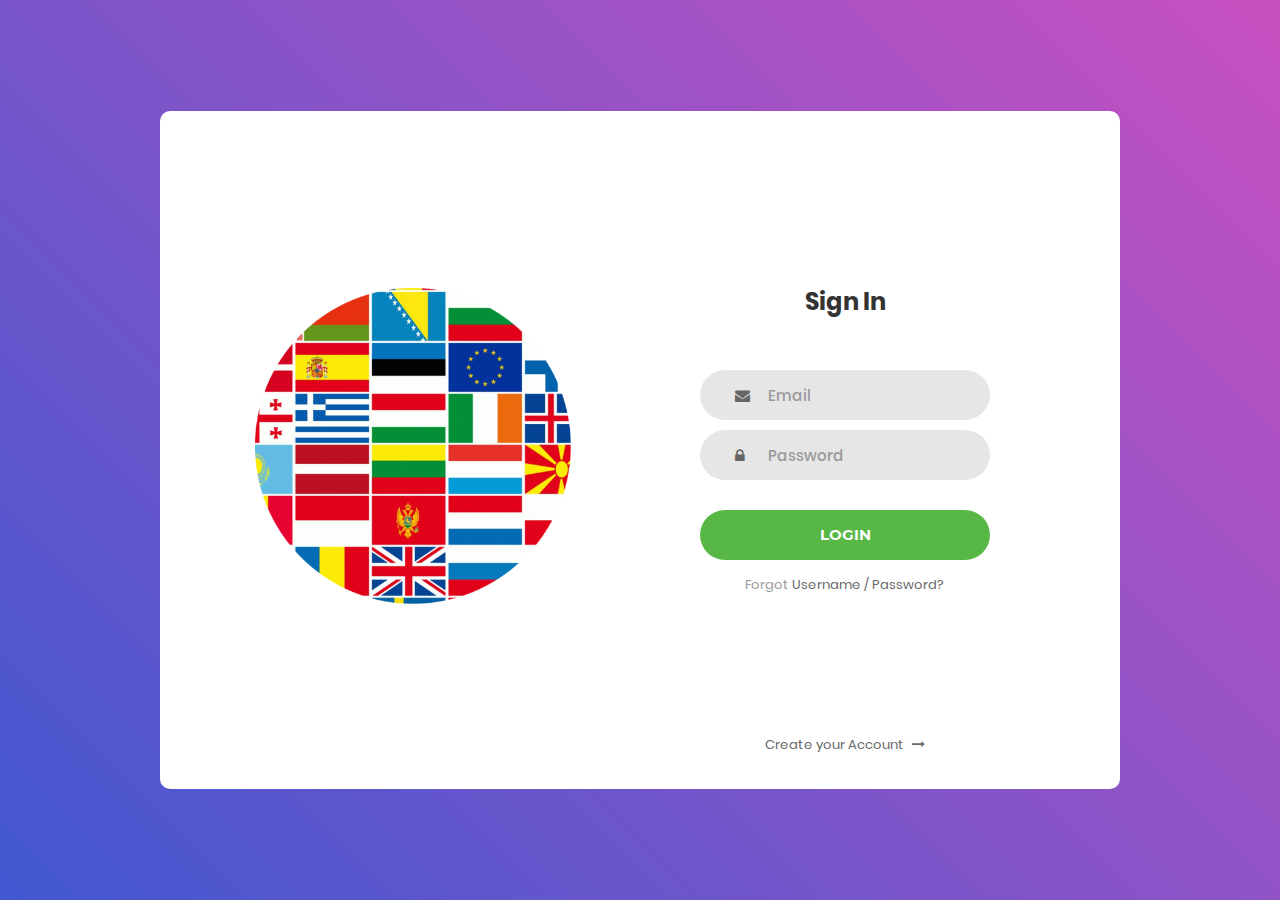
==== commit 2bab86b5: "add SignUp-Page" ====
--- a/LearnCountries/Design/Login/index.html
+++ b/LearnCountries/Design/Login/index.html
@@ -1,7 +1,7 @@
 <!DOCTYPE html>
 <html lang="en">
 <head>
-	<title>Learn Countries</title>
+	<title>Sign In</title>
 	<meta charset="UTF-8">
 	<meta name="viewport" content="width=device-width, initial-scale=1">
 <!--===============================================================================================-->	
@@ -32,7 +32,7 @@
 
 				<form class="login100-form validate-form">
 					<span class="login100-form-title">
-						Member Login
+						Sign In
 					</span>
 
 					<div class="wrap-input100 validate-input" data-validate = "Valid email is required: ex@abc.xyz">
